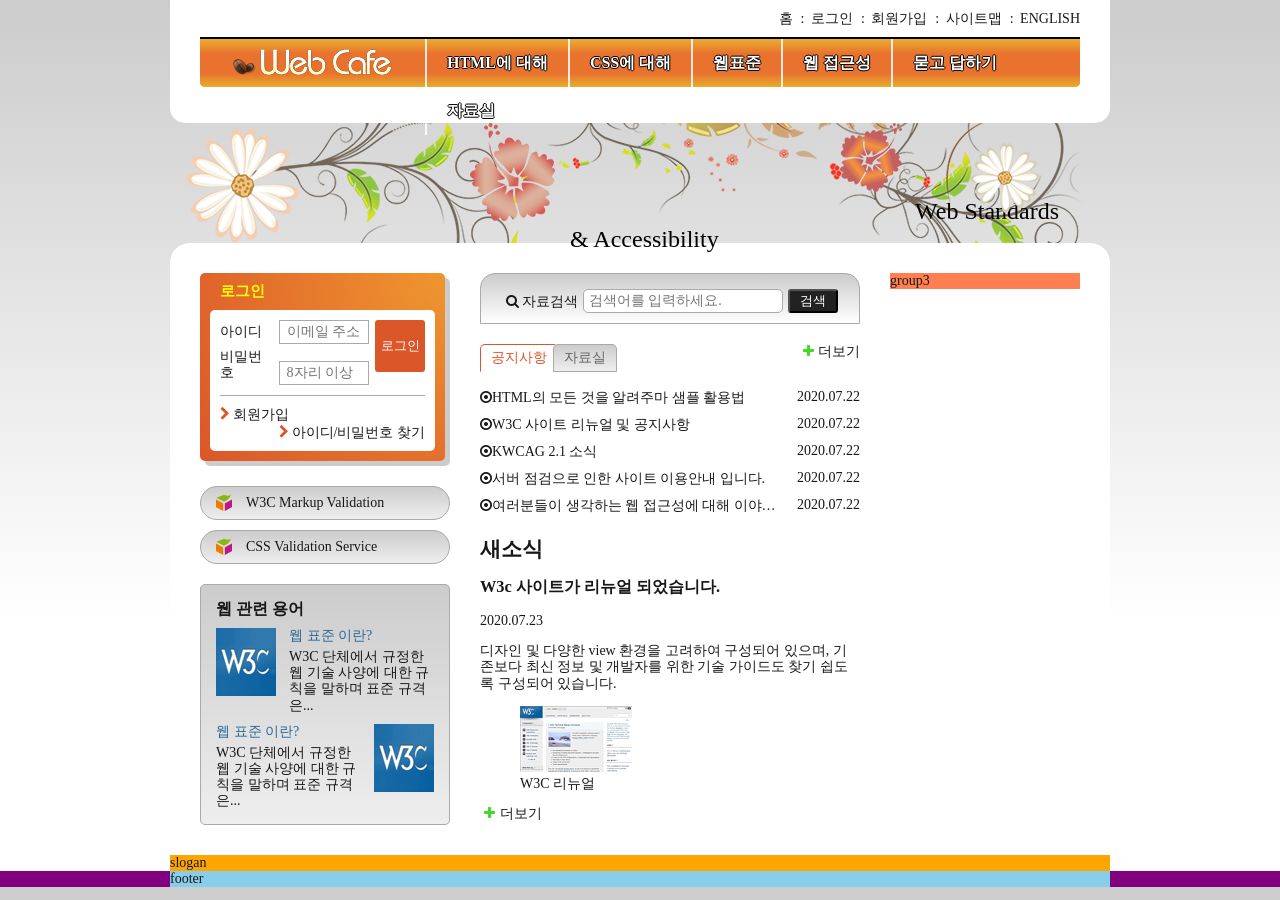
==== index.html @ bcebd98c "공지사항 및 자료실 영역 레이아웃 및 기능 구현" ====
<!DOCTYPE html>
<html lang="ko-KR">
<head>
  <meta charset="UTF-8" />
  <title>웹카페-고정형 레이아웃</title>
  <link rel="stylesheet" href="css/style.css" /> <!-- 공부: type="tet/css" 는 기본값이여서 생략 -->
  <script src="./js/jquery.min.js" defer></script>
  <script src="./js/manu-tab.js" defer></script>
</head>
<body>
  <div class="container">

    <header class="header">
      <h1 class="logo">
        <a href="#">
          <img src="./images/logo.png" alt="WebCafe" />
        </a>
      </h1>
      <ul class="member">
        <li>
          <a href="#">홈</a>
        </li>
        <li>
          <span aria-hidden="true">:</span>
          <a href="#">로그인</a>
        </li>
        <li>
          <span aria-hidden="true">:</span>
          <a href="#">회원가입</a>
        </li>
        <li>
          <span aria-hidden="true">:</span>
          <a href="#">사이트맵</a>
        </li>
        <li>
          <span aria-hidden="true">:</span>
          <a href="#">english</a>
        </li>
      </ul>
      <nav class="navigation">
        <h2 class="a11y-hidden">메인 메뉴</h2>
        <ul class="menu">
          <li class="menu-item">
            <button type="button" class="btn-menu">HTML에 대해</button>
            <ul class="sub-menu sub-menu1">
              <li><a href="#">HTML5 소개</a></li>
              <li><a href="#">레퍼런스 소개</a></li>
              <li><a href="#">활용예제</a></li>
            </ul>
          </li>
          <li class="menu-item">
            <button type="button" class="btn-menu">CSS에 대해</button>
            <ul class="sub-menu sub-menu2">
              <li><a href="#">CSS 소개</a></li>
              <li><a href="#">CSS2 vs CSS3</a></li>
              <li><a href="#">CSS 애니메이션</a></li>
              <li><a href="#">CSS Framwork</a></li>
            </ul>
          </li>   
          <li class="menu-item">
            <button type="button" class="btn-menu">웹표준</button>
            <ul class="sub-menu sub-menu3">
              <li><a href="#">웹표준이란?</a></li>
              <li><a href="#">W3C</a></li>
              <li><a href="#">HTML5의 현재와 미래</a></li>
            </ul>
          </li>    
          <li class="menu-item">
            <button type="button" class="btn-menu">웹 접근성</button>
            <ul class="sub-menu sub-menu4">
              <li><a href="#">웹 접근성의 개요</a></li>
              <li><a href="#">장애 환경의 이해</a></li>
              <li><a href="#">장치법</a></li>
              <li><a href="#">웹 접근성 품질마크</a></li>
            </ul>
          </li>
          <li class="menu-item">
            <button type="button" class="btn-menu">묻고 답하기</button>
            <ul class="sub-menu sub-menu5">
              <li><a href="#">묻고 답하기</a></li>
              <li><a href="#">FAQ</a></li>
              <li><a href="#">1대1 질문</a></li>
              <li><a href="#">웹표준</a></li>
              <li><a href="#">웹 접근성</a></li>
            </ul>
          </li>
          <li class="menu-item">
            <button type="button" class="btn-menu">자료실</button>
            <ul class="sub-menu sub-menu6">
              <li><a href="#">공개 자료실</a></li>
              <li><a href="#">이미지 자료실</a></li>
              <li><a href="#">웹표준 자료실</a></li>
              <li><a href="#">웹 접근성 자료실</a></li>
            </ul>
          </li>
        </ul>
      </nav>
    </header>

    <div class="visual">
      <div class="visual-text">
        Web Standards &amp; Accessibility
      </div>
    </div>

    <main class="main">

      <div class="group group1">

        <section class="login">
          <h2 class="login-heading">로그인</h2>
          <form action="https://formspree.io/mrgyonoz" class="login-form" method="POST">
            <fieldset>
              <legend>회원 로그인 폼</legend>
              <div class="user-email">
                <label for="userEmail">아이디</label>
                <input type="email" name="userEmail" id="userEmail" placeholder="이메일 주소" required />
              </div>
              <div class="user-pw">
                <label for="userPw">비밀번호</label>
                <input type="password" name="userPw" id="userPw" placeholder="8자리 이상" required />
              </div>
              <button class="btn-login" type="submit">로그인</button>
            </fieldset>
          </form>
          <ul class="member-only">
            <li><a href="#">회원가입</a></li>
            <li><a href="#">아이디/비밀번호 찾기</a></li>
          </ul>
        </section>

        <h2 class="a11y-hidden">유효성 검사 배너</h2>
        <ul class="validation-list">
          <li><a href="https://validator.w3.org/" target="_blank" title="마크업 유효성 검사 사이트로 이동(새창)">W3C Markup Validation</a></li>
          <li><a href="https://jigsaw.w3.org/css-validator/" target="_blank" title="CSS 유효성 검사 사이트로 이동(새창)">CSS Validation Service</a></li>
        </ul>

        <section class="term">
          <h2 class="term-heading">웹 관련 용어</h2>
          <dl class="term-list">
            <div class="odd">
              <dt class="term-list-subject">웹 표준 이란?</dt>
              <dd class="term-list-thumbnail">
                <img src="./images/web_standards.gif" alt="W3C" />
              </dd>
              <dd class="term-list-brief">W3C 단체에서 규정한 웹 기술 사양에 대한 규칙을 말하며 표준 규격은...</dd>
            </div>
            <div class="even">
              <dt class="term-list-subject">웹 표준 이란?</dt>
              <dd class="term-list-thumbnail">
                <img src="./images/web_standards.gif" alt="W3C" />
              </dd>
              <dd class="term-list-brief">W3C 단체에서 규정한 웹 기술 사양에 대한 규칙을 말하며 표준 규격은...</dd>
            </div>
          </dl>
        </section>
        
      </div>

      <div class="group group2">

        <h2 class="a11y-hidden">검색</h2>
        <form action="https://formspree.io/mrgyonoz" method="POST" class="search-form">
          <fieldset>
            <legend>검색 폼</legend>
            <div role="group">
              <label for="search">자료검색</label>
              <input type="search" id="search" name="search" placeholder="검색어를 입력하세요." required />
              <button class="btn-search" type="submit">검색</button>
            </div>
          </fieldset>
        </form>

        <div class="board">
          <section class="notice tab-act">
            <h2 class="notice-heading" id="noticeHeading">
              <a href="#" class="tab">공지사항</a>
            </h2>
            <ul class="notice-list">
              <li>
                <a href="#">HTML의 모든 것을 알려주마 샘플 활용법</a>
                <time datetime="2020-07-22T17:03:15">2020.07.22</time>
              </li>
              <li>
                <a href="#">W3C 사이트 리뉴얼 및 공지사항</a>
                <time datetime="2020-07-22T17:03:15">2020.07.22</time>
              </li>
              <li>
                <a href="#">KWCAG 2.1 소식</a>
                <time datetime="2020-07-22T17:03:15">2020.07.22</time>
              </li>
              <li>
                <a href="#">서버 점검으로 인한 사이트 이용안내 입니다.</a>
                <time datetime="2020-07-22T17:03:15">2020.07.22</time>
              </li>
              <li>
                <a href="#">여러분들이 생각하는 웹 접근성에 대해 이야기를 나누어 봅시다.</a>
                <time datetime="2020-07-22T17:03:15">2020.07.22</time>
              </li>
            </ul>
            <a href="#" class="notice-more icon-plus" aria-labelledby="noticeHeading">더보기</a>
          </section>
          <section class="pds">
            <h2 class="pds-heading" id="pdsHeading">
              <a href="#" class="tab">자료실</a>
            </h2>
            <ul class="pds-list">
              <li>
                <a href="#">디자인 사이트 링크 모음</a>
                <time datetime="2020-07-22T17:03:15">2020.07.22</time>
              </li>
              <li>
                <a href="#">웹 접근성 관련 자료 모음</a>
                <time datetime="2020-07-22T17:03:15">2020.07.22</time>
              </li>
              <li>
                <a href="#">예제 샘플 응용해보기</a>
                <time datetime="2020-07-22T17:03:15">2020.07.22</time>
              </li>
              <li>
                <a href="#">웹 접근성 향상을위한 국가 표준 기술 가이드라인</a>
                <time datetime="2020-07-22T17:03:15">2020.07.22</time>
              </li>
              <li>
                <a href="#">로얄티 프리 이미지 자료</a>
                <time datetime="2020-07-22T17:03:15">2020.07.22</time>
              </li>
            </ul>
            <a href="#" class="pds-more icon-plus" aria-labelledby="pdsHeading">더보기</a>
          </section>
        </div>

        <section class="news">
          <h2 class="news-heading" id="newsHeading">새소식</h2>
          <article class="news-item">
            <h3 class="news-item-subject">
              W3c 사이트가 리뉴얼 되었습니다.
            </h3>
            <time class="news-item-date" datetime="2020-07-23T16:21:10">2020.07.23</time>
            <p class="news-item-brief">
              디자인 및 다양한 view 환경을 고려하여 구성되어 있으며, 
              기존보다 최신 정보 및 개발자를 위한 기술 가이드도 
              찾기 쉽도록 구성되어 있습니다.  
            </p>
            <figure class="news-item-thumbnail">
              <img src="images/news.gif" alt="새로운 표준인 HTML5를 발표하면서 새롭게 리뉴얼 된 W3C 사이트" />
              <figcaption >W3C 리뉴얼</figcaption>
            </figure>
          </article>
          <a href="#" class="news-more icon-plus" aria-labelledby="newsHeading">더보기</a>
        </section>

      </div>
      <div class="group group3">group3</div>
    </main>
    <article class="slogan">slogan</article>
    <div class="footer-bg">
      <footer class="footer">footer</footer>
    </div>
  </div>
</body>
</html>
---- css/style.css ----
@charset "utf-8";
@import url(./normalize.css);
@import url(//spoqa.github.io/spoqa-han-sans/css/SpoqaHanSans-kr.css);
/* @import url(https://cdnjs.cloudflare.com/ajax/libs/font-awesome/4.7.0/css/font-awesome.min.css); */
@import url(./fontello.css);

*, *::before, *::after {
  box-sizing: border-box;
}
html {
  font-size: 10px;
}
body {
  font-size: 1.4rem;
  color: #181818;
  background: url(./images/bg_flower.png) no-repeat 50% 0 scroll, #fff linear-gradient(to bottom, #ccc 0%, #fff 70%, #fff 100%);
  font-family: 'Spoqa Han Sans';
  font-weight: 400;
}
/* 숨긴 콘텐츠 */
.a11y-hidden, legend {
  position: absolute;
  width: 1px;
  height: 1px;
  overflow: hidden;
  margin: -1px;
  clip-path: polygon(0 0, 0 0, 0 0);
}
/* 링크 스타일 */
a {
  text-decoration: none;
  color: inherit;
}
/* 레이아웃 */
.container {
  /* display: flex;
  flex-flow: column nowrap;
  align-items: center; */
}
.header, .visual, .main, .slogan, .footer {
  width: 940px;
  margin-left: auto;
  margin-right: auto;
}
/* 헤더 */
.header {
  background-color: #fff;
  border-radius: 0 0 15px 15px;
  padding: 1px 30px;
  position: relative;
}
/* 로고 */
.logo {
  position: absolute;
  top: 27px;
  left: 60px;
}
/* 멤버링크 */
.member {
  list-style: none;
  padding-left: 0;
  margin-top: 8px;
  margin-bottom: 8px;
  margin-right: -8px;
  font-size: 0;
  text-align: right;
}
.member li, .member a {
  display: inline-block;
}
.member li {
  font-size: 1.4rem;
}
.member [aria-hidden] {
  /* margin: 0 5px; */
}
.member a {
  padding: 2px 8px 2px 3px;
  text-transform: uppercase;
}
/* 메인 메뉴 */
.menu {
  background: #e8722e linear-gradient(to bottom, #eaac2e 0%,#e8722e 31%,#e8722e 71%,#eaac2e 100%);
  padding-left: 0;
  list-style: none;
  margin: 0 0 35px;
  padding-left: 225px;
  border-top: 2px solid #000;
  border-radius: 0 0 5px 5px;
  height: 50px;
}
.menu::after {
  content: "";
  display: block;
  clear: both;
}
.menu-item {
  float: left;
  position: relative;
}
.btn-menu {
  background-color: transparent;
  color: #fff;
  font-size: 1.6rem;
  font-weight: 700;
  border: 0;
  line-height: 48px;
  border-left: 2px solid rgba(255, 255, 255, .85);
  padding: 0 20px;
  cursor: pointer;
  text-shadow: 1px 0 0 #000,
              0 1px 0 #000,
              -1px 0 0 #000,
              0 -1px 0 #000;
}
.menu-act .btn-menu {
  color: #ff0;
}
.menu-act .btn-menu::after {
  content: "";
  display: block;
  height: 2px;
  background-color: #000;
}
.sub-menu {
  position: absolute;
  margin: 0;
  padding-left: 0;
  list-style: none;
  white-space: nowrap;
}
.sub-menu li, .sub-menu a {
  display: inline-block;
}
.sub-menu a {
  padding: 8px 0;
  margin-right: 10px;
}
.menu-act .sub-menu {
  display: block;
}
.sub-menu a::before {
  content: '\f192';
  font-family: 'fontello';
  display: inline-block;
  width: 1em;
  margin-right: .2em;
  margin-left: .2em;
}
.sub-menu a:hover::before, .sub-menu a:focus::before {
  content: '\e800';
}
.sub-menu1, .sub-menu2, .sub-menu3 {
  left: 0;
}
.sub-menu4, .sub-menu5, .sub-menu6 {
  right: 0;
}
.sub-menu1 {
  display: none;
}
.sub-menu2 {
  display: none;
}
.sub-menu3 {
  display: none;
}
.sub-menu4 {
  display: none;
}
.sub-menu5 {
  display: none;
}
.sub-menu6 {
  display: none;
}
/* 비주얼 */
@keyframes textAni {
  0% {
    font-size: 12px;
    color: rgba(0, 0, 0, 0);
    transform: translate(0, 0);
  }
  100% {
    font-size: 24px;
    color: rgba(0, 0, 0, 1);
    transform: translate(400px, 75px);
  }
}
@keyframes bgAni {
  0% {
    opacity: 1;
  }
  100% {
    opacity: 0;
  }
}
.visual {
  height: 120px;
  position: relative;
}
.visual::before, .visual::after {
  content: "";
  position: absolute;
  top: 0;
  left: 0;
  width: 100%;
  height: 100%;
  background-repeat: no-repeat;
  animation: bgAni 2s ease-in-out infinite alternate;
}
.visual::before {
  background-image: url(./images/ani_flower_01.png), url(./images/ani_flower_02.png);
  background-position: 0 -10px, 670px 0;
}
.visual::after {
  background-image: url(./images/ani_flower_03.png), url(./images/ani_flower_04.png);
  background-position: 300px 0px, 800px 20px;
  animation-delay: 1s;
}
.visual-text {
  font-family: Georgia, 'Times New Roman', Times, serif;
  font-size: 2.4rem;
  animation: textAni 500ms ease-in-out forwards;
  width: 500px;
}
/* 메인 콘텐츠 */
.main {
  background-color: blue;
  min-height: 450px;
  padding: 30px;
  display: flex;
  flex-flow: row nowrap;
  justify-content: space-between;
  align-items: flex-start;
  background-color: #fff;
  border-radius: 20px;

}
.group1 {
  width: 250px;
}
.group2 {
  width: 380px;
}
.group3 {
  background-color: coral;
  width: 190px;
}
/* 로그인 */
.login {
  background-color: #db5629;
  background-image: radial-gradient(circle at right top, #ef962f, #db5629);
  border-radius: 5px;
  box-shadow: 5px 5px 0 0 #ccc;
  padding: 10px;
  width: calc(100% - 5px);
}
.login-heading {
  margin-top: 0;
  margin-bottom: 10px;
  color: #ff0;
  font-size: 1.5rem;
  font-weight: 700;
  padding-left: 10px;
}
.login-form {
  background-color: #fff;
  border-top-left-radius: 5px;
  border-top-right-radius: 5px;
  padding: 10px 10px 0 10px;
}
.login-form fieldset {
  margin: 0;
  padding: 0;
  border: 0;
  position: relative;
  padding-bottom: 5px;
  border-bottom: 1px solid #aaa;
}
.login-form div {
  width: 150px;
  margin-bottom: 5px;
}
.login-form label {
  display: inline-block;
  width: 55px;
}
.login-form input {
  width: 90px;
  height: 24px;
  border: 1px solid #aaa;
  padding: 1px 1px 1px 0.5em;
}
.btn-login {
  width: 50px;
  height: 52px;
  border-radius: 3px;
  border: 0;
  padding: 5px;
  color: #fff;
  cursor: pointer;
  background-color: #db5629;
  font-size: 1.3rem;
  position: absolute;
  top: 0;
  right: 0;
}
.member-only {
  background-color: #fff;
  margin: 0;
  padding: 10px;
  list-style: none;
  border-bottom-left-radius: 5px;
  border-bottom-right-radius: 5px;
}
.member-only::after {
  content: "";
  display: block;
  clear: both;
}
.member-only li:first-child {
  float: left;
}
.member-only li:last-child {
  float: right;
}
.member-only a {
  padding-top: 5px;
  padding-bottom: 5px;
}
.member-only a::before {
  content: "\e803";
  font-family: 'fontello';
  display: inline-block;
  margin-right: 0.2em;
  color: #db5629;
}
/* 유효성 검사 배너 링크 */
.validation-list {
  margin: 25px 0 0 0;
  padding-left: 0;
  list-style: none;
}
.validation-list li a {
  display: block;
  padding: 8px 10px 8px 45px;
  margin-top: 10px;
  border: 1px solid #aaa;
  border-radius: 20px;
  background-color: #ccc;
  background-image: url(./images/validation_icon.png), linear-gradient(180deg, #ccc, #eee);
  background-repeat: no-repeat, repeat;
  background-position: 15px 50%, 0 0;
}
.validation-list li a:hover {
  color: #f00;
}
/* 웹 관련 용어 */
.term {
  background: #ccc linear-gradient(180deg, #ccc, #eee);
  border: 1px solid #aaa;
  border-radius: 5px;
  padding: 15px;
  margin-top: 20px;
}
.term-heading {
  margin: 0;
  font-size: 1.6rem;
  /* font-weight: 700; */
}
.term-list {
  margin-top: 10px;
  margin-bottom: 0;
}
.term-list > div {
  margin-top: 10px;
}
.odd::after {
  content: "";
  display: block;
  clear: both;
}
.term-list-subject {
  color: #296897;
}
.term-list-subject, .term-list-brief {
  width: 145px;
  float: right;
}
.term-list-thumbnail {
  margin-left: 0;
  float: left;
}
.term-list-brief {
  margin-left: 0;
  margin-top: 5px;
}

/* --------------------------------- */

.even::after {
  content: "";
  display: block;
  clear: both;
}
.even .term-list-subject {
  float: left;
}
.even .term-list-thumbnail {
  float: right;
}
.even .term-list-brief {
  float: left;
}

/* --------------------------------- */

/* 검색폼 */
.search-form {
  border: 1px solid #aaa;
  border-radius: 15px 15px 0 0;
  padding: 15px 25px 10px;
  background: #ccc linear-gradient(180deg, #ccc, #fff);
}
.search-form fieldset {
  border: 0;
  margin: 0;
  padding: 0;
}
.search-form div[role="group"] {
  display: flex;
  flex-flow: row nowrap;
  align-items: center;
}
.search-form label, .btn-search {
  white-space: nowrap;
}
.search-form label::before {
  content: "\e802";
  font-family: 'fontello';
  display: inline-block;
  margin-right: 0.2em;
}
.search-form input[type="search"] {
  border: 1px solid #aaa;
  border-radius: 5px;
  padding: 1px 1px 1px 5px;
  height: 24px;
  width: 200px;
  flex-grow: 1;
  margin-left: 5px;
  margin-right: 5px;
}
.btn-search {
  border: 1px soild #aaa;
  border-radius: 3px;
  color: #fff;
  background-color: #222;
  font-size: 1.3rem;
  height: 24px;
  padding: 0 10px;
}
/* 공지사항 및 자료실 */
.board {
  margin-top: 20px;
  position: relative;
  padding-top: 45px;
}
.notice-heading,
.pds-heading {
  margin: 0;
  font-size: 1.4rem;
  font-weight: 400;
  position: absolute;
  top: 0;
}
.notice-heading {
  left: 0;
}
.pds-heading {
  left: 73px;
}
.tab {
  color: #666;
  border: 1px solid #aaa;
  border-radius: 5px 5px 0 0;
  padding: 5px 10px;
  display: block;
  background: #ccc linear-gradient(180deg, #ccc, #eee);
}
.tab-act .tab {
  color: #db5629;
  border-color: #db5629 #db5629 #fff #db5629;
  background: #fff;
}
.notice-list,
.pds-list,
.notice-more,
.pds-more {
  display: none;
}
.tab-act .notice-list,
.tab-act .pds-list,
.tab-act .notice-more,
.tab-act .pds-more {
  display: block;
}
.notice-list,
.pds-list {
  list-style: none;
  margin: 0;
  padding-left: 0;
  min-height: 130px;
}
.notice-list li,
.pds-list li {
  margin-bottom: 10px;
}
.notice-list li::after,
.pds-list li::after {
  content: "";
  display: block;
  clear: both;
}
.notice-list a,
.pds-list a {
  float: left;
  width: 300px;
  text-overflow: ellipsis;
  overflow: hidden;
  white-space: nowrap;
}
.notice-list a::before,
.pds-list a::before {
  content: "\f192";
  font-family: "fontello";
  display: inline-block;
}
.notice-list time,
.pds-list time {
  float: right;
}
.notice-more,
.pds-more {
  position: absolute;
  top: -8px;
  right: -8px;
  padding: 8px;
}
.icon-plus::before {
  color: hsla(110, 70%, 50%, 1);
}






/* 슬로건 */
.slogan {
  background-color: orange;
}
.footer-bg {
  background-color: purple;
  width: 100%;
  display: flex;
  flex-flow: column nowrap;
  align-items: center;
}
.footer {
  background-color: skyblue;
}
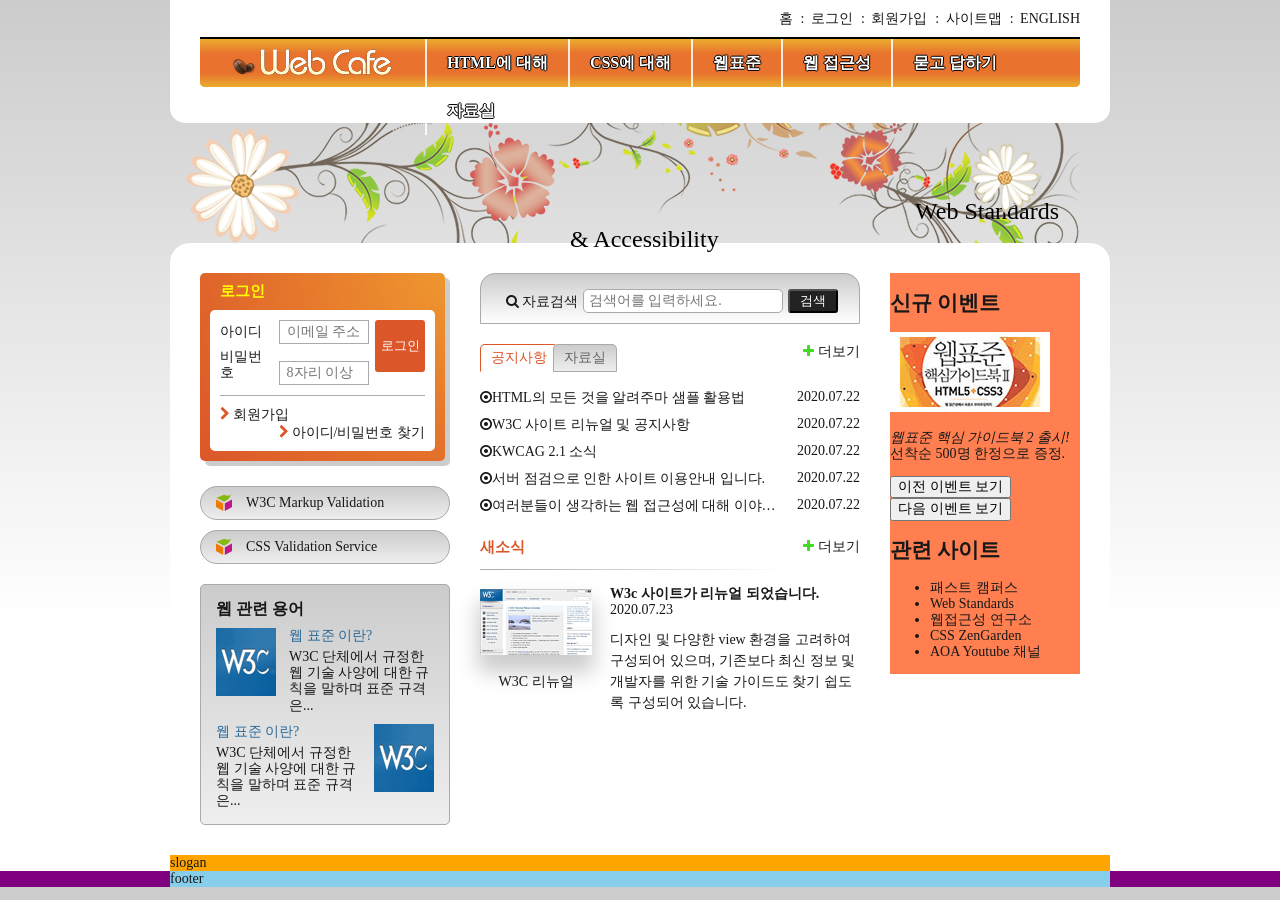
==== commit 5d327c10: "신규 이벤트 및 관련 사이트 마크업" ====
--- a/index.html
+++ b/index.html
@@ -251,12 +251,49 @@
         </section>
 
       </div>
-      <div class="group group3">group3</div>
+
+      <div class="group group3">
+        <div class="gradient-box">
+          <section class="event">
+            <h2 class="event-heading">
+              신규 <span>이벤트</span>
+            </h2>
+            <div id="eventDeltail">
+              <p class="event-thumbnail">
+                <img src="./images/free_gift.gif" alt="이벤트 경품 - 웹표준 핵심가이드 북 2 도서 증정" />
+              </p>
+              <p class="event-brief">
+                <em>웹표준 핵심 가이드북 2 출시!</em> 선착순 500명 한정으로 증정.
+              </p>
+            </div>
+            <div class="btn-wrap">
+              <button type="button" class="btn-prev">이전 이벤트 보기</button>
+              <button type="button" class="btn-next">다음 이벤트 보기</button>
+            </div>
+          </section>
+          <section class="related">
+            <h2 class="related-heading">
+              관련 <span>사이트</span>
+            </h2>
+            <ul class="related-list">
+              <li><a href="#" target="_blank">패스트 캠퍼스</a></li>
+              <li><a href="#" target="_blank">Web Standards</a></li>
+              <li><a href="#" target="_blank">웹접근성 연구소</a></li>
+              <li><a href="#" target="_blank">CSS ZenGarden</a></li>
+              <li><a href="#" target="_blank">AOA Youtube 채널</a></li>
+            </ul>
+          </section>
+        </div>
+      </div>
+
     </main>
+
     <article class="slogan">slogan</article>
+
     <div class="footer-bg">
       <footer class="footer">footer</footer>
     </div>
+
   </div>
 </body>
 </html>
--- a/css/style.css
+++ b/css/style.css
@@ -551,6 +551,56 @@
 .icon-plus::before {
   color: hsla(110, 70%, 50%, 1);
 }
+/* 새소식 */
+.news {
+  margin-top: 20px;
+  position: relative;
+}
+.news::before {
+  content: "";
+  position: absolute;
+  top: 30px;
+  left: 0;
+  width: 80%;
+  height: 1px;
+  background: #aaa linear-gradient(90deg, #aaa, #fff);
+}
+.news-heading {
+  margin: 0;
+  font-size: 1.5rem;
+  font-weight: 700;
+  color: #db5629;
+}
+.news-item {
+  margin-top: 30px;
+  padding-left: 130px;
+  position: relative;
+}
+.news-item-subject {
+  margin: 0;
+  font-size: 1.4rem;
+}
+.news-item-brief {
+  margin: 10px 0;
+  line-height: 1.5;
+}
+.news-item-thumbnail {
+  margin: 0;
+  position: absolute;
+  top: 3px;
+  left: 0;
+  text-align: center;
+}
+.news-item-thumbnail img {
+  margin-bottom: 15px;
+  box-shadow: 0 15px 20px 2px #ccc;
+}
+.news-more {
+  position: absolute;
+  padding: 8px;
+  top: -8px;
+  right: -8px;
+}
 
 
 
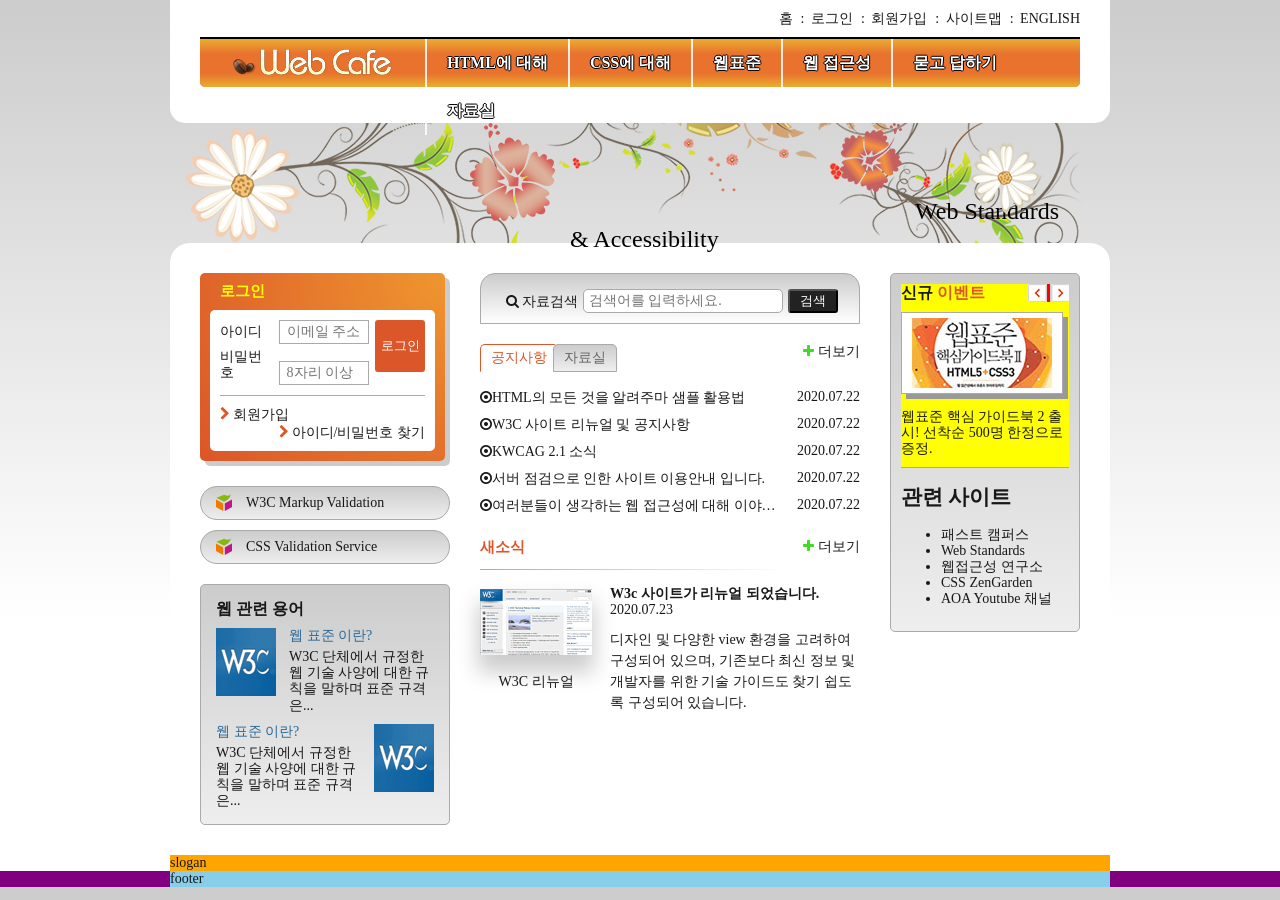
==== commit 4ebd0676: "신규 이벤트 레이아웃 및 디자인 구현" ====
--- a/index.html
+++ b/index.html
@@ -267,8 +267,8 @@
               </p>
             </div>
             <div class="btn-wrap">
-              <button type="button" class="btn-prev">이전 이벤트 보기</button>
-              <button type="button" class="btn-next">다음 이벤트 보기</button>
+              <button type="button" class="btn-prev" aria-label="이전 이벤트 보기"></button>
+              <button type="button" class="btn-next" aria-label="다음 이벤트 보기"></button>
             </div>
           </section>
           <section class="related">
--- a/css/style.css
+++ b/css/style.css
@@ -25,6 +25,7 @@
   overflow: hidden;
   margin: -1px;
   clip-path: polygon(0 0, 0 0, 0 0);
+  clip: rect(0 0 0 0);
 }
 /* 링크 스타일 */
 a {
@@ -244,7 +245,6 @@
   width: 380px;
 }
 .group3 {
-  background-color: coral;
   width: 190px;
 }
 /* 로그인 */
@@ -601,6 +601,62 @@
   top: -8px;
   right: -8px;
 }
+/* 신규 이벤트 관련 사이트 */
+.gradient-box {
+  border: 1px solid #aaa;
+  border-radius: 5px;
+  padding: 10px;
+  background: #ccc linear-gradient(180deg, #ccc, #eee);
+}
+/* 신규 이벤트 */
+.event {
+  background-color: yellow;
+  border-bottom: 1px solid #aaa;
+  position: relative;
+}
+.event-heading {
+  font-size: 1.6rem;
+  margin: 0;
+}
+.event-heading span {
+  color: #db5629;
+}
+.event-thumbnail, .event-brief {
+  margin: 10px 0;
+}
+.event-thumbnail img {
+  border: 1px solid #aaa;
+  box-shadow: 5px 5px 0 0 #999;
+}
+.event-brief em {
+  font-style: normal;
+}
+.btn-wrap {
+  background-color: red;
+  position: absolute;
+  top: 0;
+  right: 0;
+}
+.btn-wrap button {
+  background: #ccc url(./images/back_forward.png) no-repeat;
+  width: 19px;
+  height: 18px;
+  border: 0;
+  padding: 0;
+  cursor: pointer;
+  vertical-align: bottom;
+}
+.btn-wrap .btn-next {
+  background-position: -35px 0;
+}
+/* 관련 사이트 */
+
+
+
+
+
+
+
 
 
 
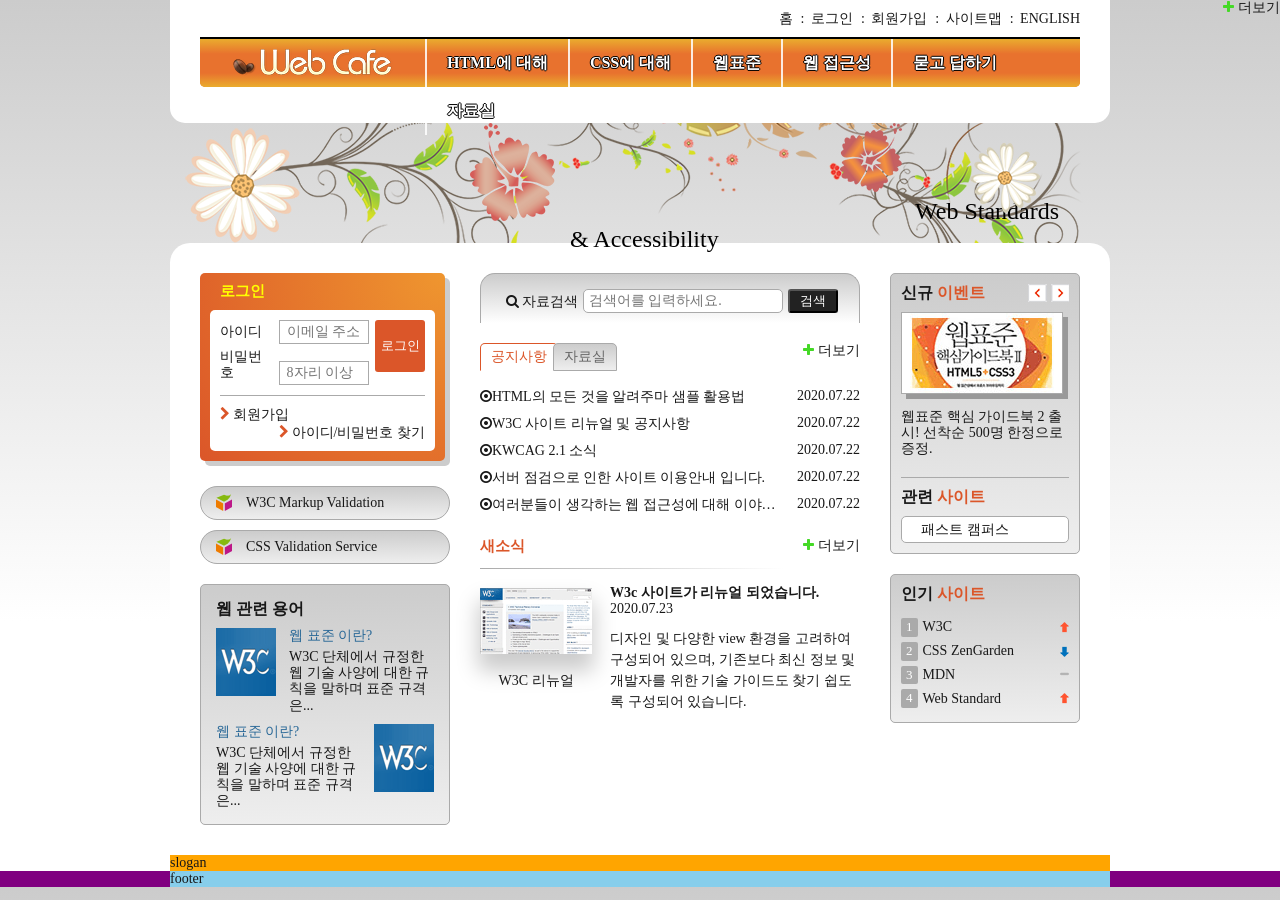
==== commit f8e3c5a1: "인기 사이트 마크업 및 레이아웃 구현" ====
--- a/index.html
+++ b/index.html
@@ -253,6 +253,7 @@
       </div>
 
       <div class="group group3">
+
         <div class="gradient-box">
           <section class="event">
             <h2 class="event-heading">
@@ -284,6 +285,32 @@
             </ul>
           </section>
         </div>
+
+        <div class="gradient-box">
+          <section class="favorite">
+            <h2 class="favorite-heading" id="favoriteHeading">인기 <span>사이트</span></h2>
+            <ol class="favorite-list">
+              <li class="no1">
+                <a href="#">W3C</a>
+                <em class="up">상승</em>
+              </li>
+              <li class="no2">
+                <a href="#">CSS ZenGarden</a>
+                <em class="down">하락</em>
+              </li>
+              <li class="no3">
+                <a href="#">MDN</a>
+                <em class="stop">멈춤</em>
+              </li>
+              <li class="no4">
+                <a href="#">Web Standard</a>
+                <em class="up">상승</em>
+              </li>
+            </ol>
+            <a href="#" class="favorite-more icon-plus" aria-labelledby="favoriteHeading">더보기</a>
+          </section>
+        </div>
+
       </div>
 
     </main>
--- a/css/style.css
+++ b/css/style.css
@@ -26,6 +26,7 @@
   margin: -1px;
   clip-path: polygon(0 0, 0 0, 0 0);
   clip: rect(0 0 0 0);
+  clip: rect(0, 0, 0, 0);
 }
 /* 링크 스타일 */
 a {
@@ -419,6 +420,7 @@
 /* 검색폼 */
 .search-form {
   border: 1px solid #aaa;
+  border-bottom: 0;
   border-radius: 15px 15px 0 0;
   padding: 15px 25px 10px;
   background: #ccc linear-gradient(180deg, #ccc, #fff);
@@ -601,7 +603,7 @@
   top: -8px;
   right: -8px;
 }
-/* 신규 이벤트 관련 사이트 */
+/* 신규 이벤트 관련 사이트, 인기 사이트 */
 .gradient-box {
   border: 1px solid #aaa;
   border-radius: 5px;
@@ -610,15 +612,14 @@
 }
 /* 신규 이벤트 */
 .event {
-  background-color: yellow;
   border-bottom: 1px solid #aaa;
   position: relative;
 }
-.event-heading {
+.event-heading, .related-heading, .favorite-heading {
   font-size: 1.6rem;
   margin: 0;
 }
-.event-heading span {
+.event-heading span, .related-heading span, .favorite-heading span {
   color: #db5629;
 }
 .event-thumbnail, .event-brief {
@@ -628,11 +629,13 @@
   border: 1px solid #aaa;
   box-shadow: 5px 5px 0 0 #999;
 }
+.event-brief {
+  padding-bottom: 10px;
+}
 .event-brief em {
   font-style: normal;
 }
 .btn-wrap {
-  background-color: red;
   position: absolute;
   top: 0;
   right: 0;
@@ -650,9 +653,89 @@
   background-position: -35px 0;
 }
 /* 관련 사이트 */
-
-
-
+.related {
+  margin-top: 10px;
+}
+.related-list {
+  background-color: #fff;
+  list-style: none;
+  margin: 10px 0 0 0;
+  padding-left: 0;
+  height: 27px;
+  overflow: hidden;
+  border: 1px solid #aaa;
+  border-radius: 5px;
+  transition: all 200ms;  
+}
+.related-list:hover {
+  height: 147px;
+  padding: 10px 0;
+}
+.related-list li {
+  padding: 2px 5px;
+}
+.related-list a {
+  display: block;
+  line-height: 21px;
+  text-indent: 1em;
+}
+/* 인기 사이트 */
+.group3 .gradient-box:nth-child(2) {
+  margin-top: 20px;
+  padding-bottom: 0;
+}
+.favorite-list {
+  margin-top: 10px 0 0 0;
+  padding-left: 0;
+  list-style: none;
+}
+/* .favorite-list li {
+  counter-increment: number;
+  margin-top: 5px;
+  background-color: violet;
+  position: relative;
+} */
+.favorite-list li {
+  counter-increment: number;
+  display: flex;
+  flex-flow: row nowrap;
+  align-items: center;
+  margin-top: 5px;
+}
+.favorite-list li::before {
+  content: counter(number);
+  display: inline-block;
+  padding: 2px 5px;
+  color: #fff;
+  background-color: #aaa;
+  border-radius: 2px;
+  margin-right: 5px;
+  font-size: 1.3rem;
+}
+.favorite-list a {
+  flex-grow: 1;
+}
+.up, .down, .stop {
+  background-image: url(./images/rank.png);
+  background-repeat: no-repeat;
+  font-style: normal;
+  width: 9px;
+  height: 11px;
+  padding-top: 11px;
+  overflow: hidden;
+}
+.stop {
+  background-position: 0 50%;
+}
+.down {
+  background-position: 0 100%;
+}
+.favorite-more {
+  position: absolute;
+  padding: 8px;
+  top: -8px;
+  right: -8px;
+}
 
 
 
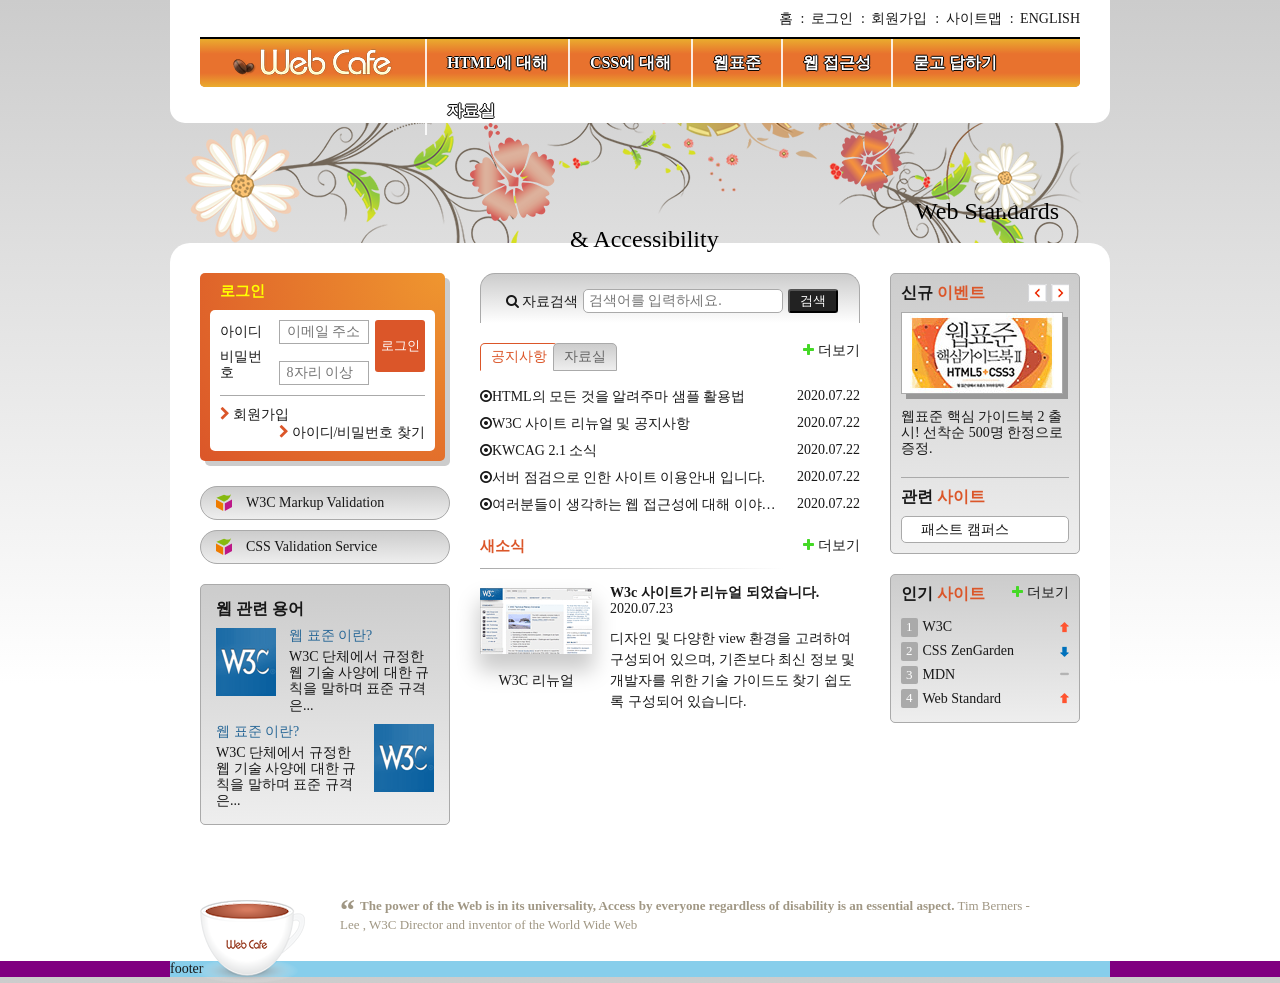
==== commit a87e655a: "슬로건 마크업 및 레이아웃 구현" ====
--- a/index.html
+++ b/index.html
@@ -315,7 +315,13 @@
 
     </main>
 
-    <article class="slogan">slogan</article>
+    <article class="slogan">
+      <h2 class="slogan-heading" title="웹카페에서 웹표준을">슬로건</h2>
+      <p class="slogan-brief">
+        <q cite="https://www.w3.org/WAI/">The power of the Web is in its universality, Access by everyone regardless of disability is an essential aspect.</q>
+        <span>Tim Berners - Lee , W3C Director and inventor of the World Wide Web</span>
+      </p>
+    </article>
 
     <div class="footer-bg">
       <footer class="footer">footer</footer>
--- a/css/style.css
+++ b/css/style.css
@@ -684,6 +684,9 @@
   margin-top: 20px;
   padding-bottom: 0;
 }
+.favorite {
+  position: relative;
+}
 .favorite-list {
   margin-top: 10px 0 0 0;
   padding-left: 0;
@@ -736,20 +739,61 @@
   top: -8px;
   right: -8px;
 }
-
-
-
-
-
-
-
-
-
-
 /* 슬로건 */
 .slogan {
-  background-color: orange;
-}
+  position: relative;
+  padding: 15px 80px 15px 170px;
+}
+.slogan-heading {
+  margin: 0;
+  width: 110px;
+  height: 83px;
+  position: absolute;
+  top: 35px;
+  left: 25px;
+  display: flex;
+  justify-content: center;
+  align-items: center;
+  font-size: 1.4rem;
+  font-weight: 400;
+}
+.slogan-heading::after {
+  content: "";
+  width: 100%;
+  height: 100%;
+  background-image: url(./images/coffee.png);
+  background-repeat: no-repeat;
+  background-position: 0 0;
+  background-attachment: scroll;
+  position: absolute;
+  top: 10px;
+  left: 0;
+}
+.slogan-brief {
+  color: #a09784;
+  font-size: 1.3rem;
+}
+.slogan-brief q {
+  font-weight: 700;
+}
+.slogan-brief q::before {
+  font-size: 3rem;
+  position: relative;
+  top: 10px;
+  margin-right: 5px;
+}
+.slogan-brief q::after {
+  content: "";
+}
+
+
+
+
+
+
+
+
+
 .footer-bg {
   background-color: purple;
   width: 100%;
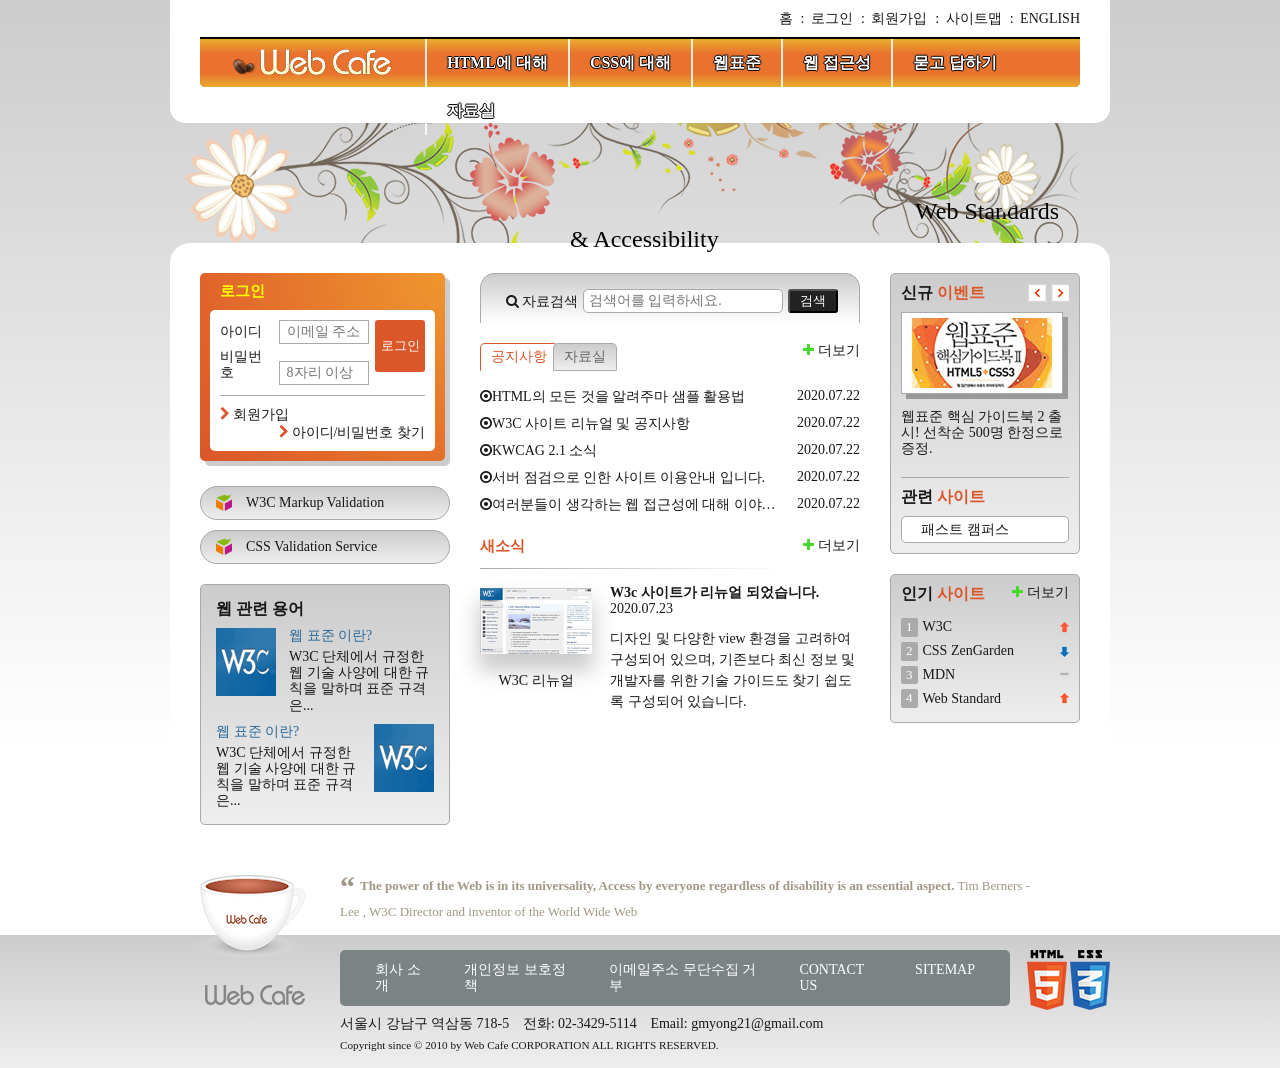
==== commit 310837db: "푸터 마크업 및 레이아웃 구현, 파비콘 구현" ====
--- a/index.html
+++ b/index.html
@@ -3,7 +3,8 @@
 <head>
   <meta charset="UTF-8" />
   <title>웹카페-고정형 레이아웃</title>
-  <link rel="stylesheet" href="css/style.css" /> <!-- 공부: type="tet/css" 는 기본값이여서 생략 -->
+  <link rel="shortcut icon" href="images/common/webcafe.ico" type="image/x-icon">
+  <link rel="stylesheet" href="css/style.css" />
   <script src="./js/jquery.min.js" defer></script>
   <script src="./js/manu-tab.js" defer></script>
 </head>
@@ -324,7 +325,30 @@
     </article>
 
     <div class="footer-bg">
-      <footer class="footer">footer</footer>
+      <footer class="footer">
+        <a href="#" class="footer-logo">
+          <img src="./images/footer_logo.png" alt="Web Cafe" />
+        </a>
+        <ul class="guide-list">
+          <li><a href="" herf="#">회사 소개</a></li>
+          <li><a href="" herf="#">개인정보 보호정책</a></li>
+          <li><a href="" herf="#">이메일주소 무단수집 거부</a></li>
+          <li><a href="" herf="#">contact us</a></li>
+          <li><a href="" herf="#">sitemap</a></li>
+        </ul>
+        <address class="address">
+          <span>서울시 강남구 역삼동 718-5</span>
+          <span>전화: 02-3429-5114</span>
+          <span>Email: gmyong21@gmail.com</span>
+        </address>
+        <small class="coptright">
+          Copyright since &copy; 2010 by Web Cafe CORPORATION ALL RIGHTS RESERVED.
+        </small>
+        <div class="badge">
+          <img src="./images/html5_logo.png" alt="최신 표준 기술인 HTML5를 적용했습니다." />
+          <img src="./images/css3_logo.png" alt="최신 표준 기술인 CSS3를 적용했습니다." />
+        </div>
+      </footer>
     </div>
 
   </div>
--- a/css/style.css
+++ b/css/style.css
@@ -749,7 +749,7 @@
   width: 110px;
   height: 83px;
   position: absolute;
-  top: 35px;
+  top: 20px;
   left: 25px;
   display: flex;
   justify-content: center;
@@ -766,11 +766,12 @@
   background-position: 0 0;
   background-attachment: scroll;
   position: absolute;
-  top: 10px;
+  top: 0;
   left: 0;
 }
 .slogan-brief {
   color: #a09784;
+  margin: 0;
   font-size: 1.3rem;
 }
 .slogan-brief q {
@@ -778,29 +779,64 @@
 }
 .slogan-brief q::before {
   font-size: 3rem;
-  position: relative;
-  top: 10px;
+  vertical-align: middle;
   margin-right: 5px;
 }
 .slogan-brief q::after {
   content: "";
 }
-
-
-
-
-
-
-
-
-
+/* 푸터 */
 .footer-bg {
-  background-color: purple;
+  background: #ccc linear-gradient(180deg, #ccc, #eee);
   width: 100%;
   display: flex;
   flex-flow: column nowrap;
   align-items: center;
+  padding: 15px 0;
 }
 .footer {
-  background-color: skyblue;
+  padding: 0 100px 0 170px;
+  position: relative;
+}
+/* 푸터 로고 */
+.footer-logo {
+  position: absolute;
+  top: 35px;
+  left: 35px;
+}
+/* 가이드 링크 */
+.guide-list {
+  margin: 0;
+  padding: 4px 20px;
+  list-style: none;
+  background-color: #7b8385;
+  color: #fff;
+  display: flex;
+  flex-flow: row nowrap;
+  border-radius: 5px;
+  justify-content: space-between;
+}
+.guide-list a {
+  display: block;
+  padding: 8px 15px;
+  text-transform: uppercase;
+}
+/* 주소 및 연락처 */
+.address {
+  font-style: normal;
+  margin: 10px 0 5px 0;
+}
+.address span {
+  margin-right: 10px;
+}
+/* 저작권 */
+.copyright {
+  font-size: 1.4rem;
+  display: block;
+}
+/* 적용 기술 배치 */
+.badge {
+  position: absolute;
+  top: 0;
+  right: 0;
 }
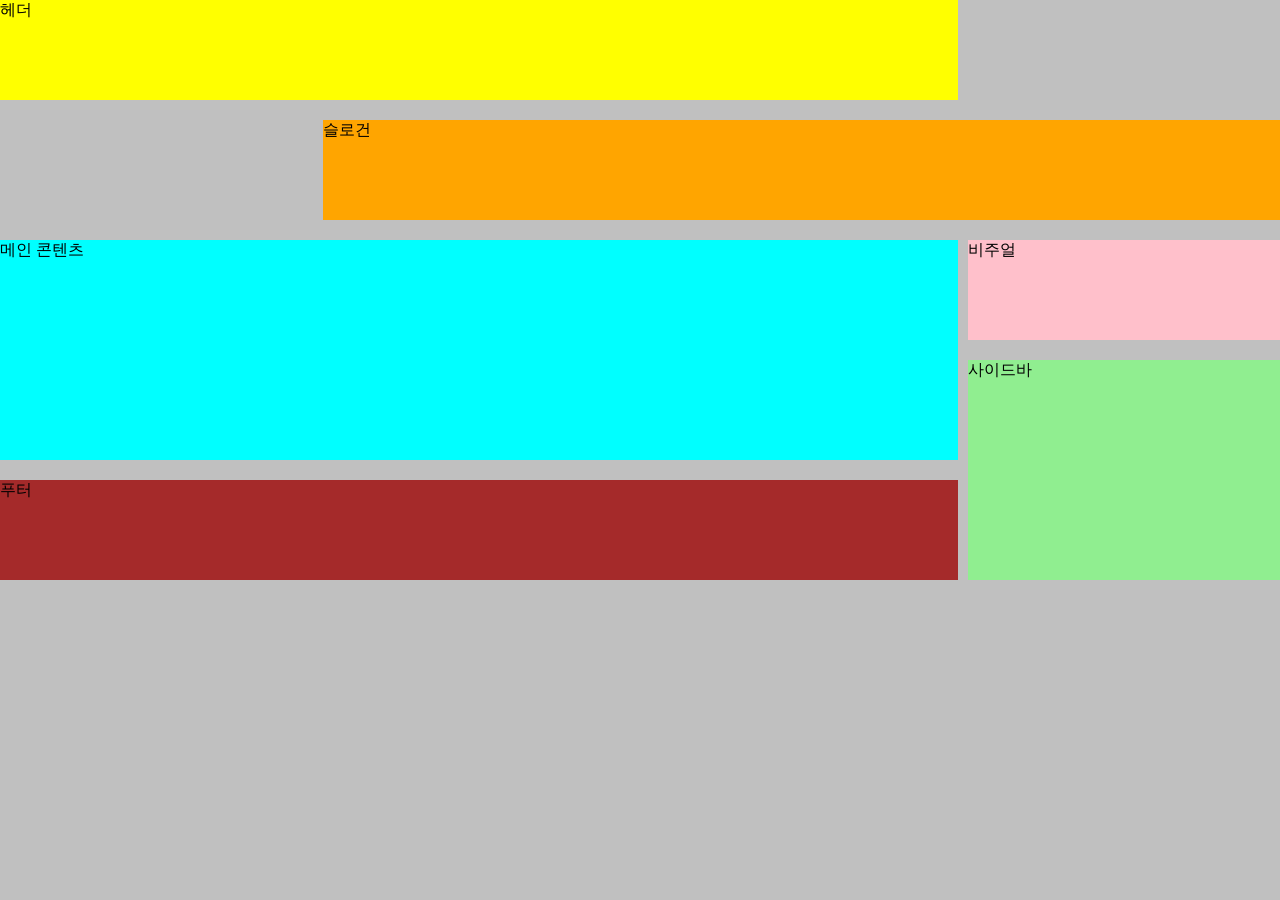
==== commit b562e19e: "그리드 레이아웃 예제" ====
--- a/index.html
+++ b/index.html
@@ -2,355 +2,18 @@
 <html lang="ko-KR">
 <head>
   <meta charset="UTF-8" />
-  <title>웹카페-고정형 레이아웃</title>
-  <link rel="shortcut icon" href="images/common/webcafe.ico" type="image/x-icon">
-  <link rel="stylesheet" href="css/style.css" />
-  <script src="./js/jquery.min.js" defer></script>
-  <script src="./js/manu-tab.js" defer></script>
+  <meta name="viewport" content="width=device-width, initial-scale=1.0" />
+  <title>그리드 레이아웃</title>
+  <link rel="stylesheet" href="css/grid.css" />
 </head>
 <body>
   <div class="container">
-
-    <header class="header">
-      <h1 class="logo">
-        <a href="#">
-          <img src="./images/logo.png" alt="WebCafe" />
-        </a>
-      </h1>
-      <ul class="member">
-        <li>
-          <a href="#">홈</a>
-        </li>
-        <li>
-          <span aria-hidden="true">:</span>
-          <a href="#">로그인</a>
-        </li>
-        <li>
-          <span aria-hidden="true">:</span>
-          <a href="#">회원가입</a>
-        </li>
-        <li>
-          <span aria-hidden="true">:</span>
-          <a href="#">사이트맵</a>
-        </li>
-        <li>
-          <span aria-hidden="true">:</span>
-          <a href="#">english</a>
-        </li>
-      </ul>
-      <nav class="navigation">
-        <h2 class="a11y-hidden">메인 메뉴</h2>
-        <ul class="menu">
-          <li class="menu-item">
-            <button type="button" class="btn-menu">HTML에 대해</button>
-            <ul class="sub-menu sub-menu1">
-              <li><a href="#">HTML5 소개</a></li>
-              <li><a href="#">레퍼런스 소개</a></li>
-              <li><a href="#">활용예제</a></li>
-            </ul>
-          </li>
-          <li class="menu-item">
-            <button type="button" class="btn-menu">CSS에 대해</button>
-            <ul class="sub-menu sub-menu2">
-              <li><a href="#">CSS 소개</a></li>
-              <li><a href="#">CSS2 vs CSS3</a></li>
-              <li><a href="#">CSS 애니메이션</a></li>
-              <li><a href="#">CSS Framwork</a></li>
-            </ul>
-          </li>   
-          <li class="menu-item">
-            <button type="button" class="btn-menu">웹표준</button>
-            <ul class="sub-menu sub-menu3">
-              <li><a href="#">웹표준이란?</a></li>
-              <li><a href="#">W3C</a></li>
-              <li><a href="#">HTML5의 현재와 미래</a></li>
-            </ul>
-          </li>    
-          <li class="menu-item">
-            <button type="button" class="btn-menu">웹 접근성</button>
-            <ul class="sub-menu sub-menu4">
-              <li><a href="#">웹 접근성의 개요</a></li>
-              <li><a href="#">장애 환경의 이해</a></li>
-              <li><a href="#">장치법</a></li>
-              <li><a href="#">웹 접근성 품질마크</a></li>
-            </ul>
-          </li>
-          <li class="menu-item">
-            <button type="button" class="btn-menu">묻고 답하기</button>
-            <ul class="sub-menu sub-menu5">
-              <li><a href="#">묻고 답하기</a></li>
-              <li><a href="#">FAQ</a></li>
-              <li><a href="#">1대1 질문</a></li>
-              <li><a href="#">웹표준</a></li>
-              <li><a href="#">웹 접근성</a></li>
-            </ul>
-          </li>
-          <li class="menu-item">
-            <button type="button" class="btn-menu">자료실</button>
-            <ul class="sub-menu sub-menu6">
-              <li><a href="#">공개 자료실</a></li>
-              <li><a href="#">이미지 자료실</a></li>
-              <li><a href="#">웹표준 자료실</a></li>
-              <li><a href="#">웹 접근성 자료실</a></li>
-            </ul>
-          </li>
-        </ul>
-      </nav>
-    </header>
-
-    <div class="visual">
-      <div class="visual-text">
-        Web Standards &amp; Accessibility
-      </div>
-    </div>
-
-    <main class="main">
-
-      <div class="group group1">
-
-        <section class="login">
-          <h2 class="login-heading">로그인</h2>
-          <form action="https://formspree.io/mrgyonoz" class="login-form" method="POST">
-            <fieldset>
-              <legend>회원 로그인 폼</legend>
-              <div class="user-email">
-                <label for="userEmail">아이디</label>
-                <input type="email" name="userEmail" id="userEmail" placeholder="이메일 주소" required />
-              </div>
-              <div class="user-pw">
-                <label for="userPw">비밀번호</label>
-                <input type="password" name="userPw" id="userPw" placeholder="8자리 이상" required />
-              </div>
-              <button class="btn-login" type="submit">로그인</button>
-            </fieldset>
-          </form>
-          <ul class="member-only">
-            <li><a href="#">회원가입</a></li>
-            <li><a href="#">아이디/비밀번호 찾기</a></li>
-          </ul>
-        </section>
-
-        <h2 class="a11y-hidden">유효성 검사 배너</h2>
-        <ul class="validation-list">
-          <li><a href="https://validator.w3.org/" target="_blank" title="마크업 유효성 검사 사이트로 이동(새창)">W3C Markup Validation</a></li>
-          <li><a href="https://jigsaw.w3.org/css-validator/" target="_blank" title="CSS 유효성 검사 사이트로 이동(새창)">CSS Validation Service</a></li>
-        </ul>
-
-        <section class="term">
-          <h2 class="term-heading">웹 관련 용어</h2>
-          <dl class="term-list">
-            <div class="odd">
-              <dt class="term-list-subject">웹 표준 이란?</dt>
-              <dd class="term-list-thumbnail">
-                <img src="./images/web_standards.gif" alt="W3C" />
-              </dd>
-              <dd class="term-list-brief">W3C 단체에서 규정한 웹 기술 사양에 대한 규칙을 말하며 표준 규격은...</dd>
-            </div>
-            <div class="even">
-              <dt class="term-list-subject">웹 표준 이란?</dt>
-              <dd class="term-list-thumbnail">
-                <img src="./images/web_standards.gif" alt="W3C" />
-              </dd>
-              <dd class="term-list-brief">W3C 단체에서 규정한 웹 기술 사양에 대한 규칙을 말하며 표준 규격은...</dd>
-            </div>
-          </dl>
-        </section>
-        
-      </div>
-
-      <div class="group group2">
-
-        <h2 class="a11y-hidden">검색</h2>
-        <form action="https://formspree.io/mrgyonoz" method="POST" class="search-form">
-          <fieldset>
-            <legend>검색 폼</legend>
-            <div role="group">
-              <label for="search">자료검색</label>
-              <input type="search" id="search" name="search" placeholder="검색어를 입력하세요." required />
-              <button class="btn-search" type="submit">검색</button>
-            </div>
-          </fieldset>
-        </form>
-
-        <div class="board">
-          <section class="notice tab-act">
-            <h2 class="notice-heading" id="noticeHeading">
-              <a href="#" class="tab">공지사항</a>
-            </h2>
-            <ul class="notice-list">
-              <li>
-                <a href="#">HTML의 모든 것을 알려주마 샘플 활용법</a>
-                <time datetime="2020-07-22T17:03:15">2020.07.22</time>
-              </li>
-              <li>
-                <a href="#">W3C 사이트 리뉴얼 및 공지사항</a>
-                <time datetime="2020-07-22T17:03:15">2020.07.22</time>
-              </li>
-              <li>
-                <a href="#">KWCAG 2.1 소식</a>
-                <time datetime="2020-07-22T17:03:15">2020.07.22</time>
-              </li>
-              <li>
-                <a href="#">서버 점검으로 인한 사이트 이용안내 입니다.</a>
-                <time datetime="2020-07-22T17:03:15">2020.07.22</time>
-              </li>
-              <li>
-                <a href="#">여러분들이 생각하는 웹 접근성에 대해 이야기를 나누어 봅시다.</a>
-                <time datetime="2020-07-22T17:03:15">2020.07.22</time>
-              </li>
-            </ul>
-            <a href="#" class="notice-more icon-plus" aria-labelledby="noticeHeading">더보기</a>
-          </section>
-          <section class="pds">
-            <h2 class="pds-heading" id="pdsHeading">
-              <a href="#" class="tab">자료실</a>
-            </h2>
-            <ul class="pds-list">
-              <li>
-                <a href="#">디자인 사이트 링크 모음</a>
-                <time datetime="2020-07-22T17:03:15">2020.07.22</time>
-              </li>
-              <li>
-                <a href="#">웹 접근성 관련 자료 모음</a>
-                <time datetime="2020-07-22T17:03:15">2020.07.22</time>
-              </li>
-              <li>
-                <a href="#">예제 샘플 응용해보기</a>
-                <time datetime="2020-07-22T17:03:15">2020.07.22</time>
-              </li>
-              <li>
-                <a href="#">웹 접근성 향상을위한 국가 표준 기술 가이드라인</a>
-                <time datetime="2020-07-22T17:03:15">2020.07.22</time>
-              </li>
-              <li>
-                <a href="#">로얄티 프리 이미지 자료</a>
-                <time datetime="2020-07-22T17:03:15">2020.07.22</time>
-              </li>
-            </ul>
-            <a href="#" class="pds-more icon-plus" aria-labelledby="pdsHeading">더보기</a>
-          </section>
-        </div>
-
-        <section class="news">
-          <h2 class="news-heading" id="newsHeading">새소식</h2>
-          <article class="news-item">
-            <h3 class="news-item-subject">
-              W3c 사이트가 리뉴얼 되었습니다.
-            </h3>
-            <time class="news-item-date" datetime="2020-07-23T16:21:10">2020.07.23</time>
-            <p class="news-item-brief">
-              디자인 및 다양한 view 환경을 고려하여 구성되어 있으며, 
-              기존보다 최신 정보 및 개발자를 위한 기술 가이드도 
-              찾기 쉽도록 구성되어 있습니다.  
-            </p>
-            <figure class="news-item-thumbnail">
-              <img src="images/news.gif" alt="새로운 표준인 HTML5를 발표하면서 새롭게 리뉴얼 된 W3C 사이트" />
-              <figcaption >W3C 리뉴얼</figcaption>
-            </figure>
-          </article>
-          <a href="#" class="news-more icon-plus" aria-labelledby="newsHeading">더보기</a>
-        </section>
-
-      </div>
-
-      <div class="group group3">
-
-        <div class="gradient-box">
-          <section class="event">
-            <h2 class="event-heading">
-              신규 <span>이벤트</span>
-            </h2>
-            <div id="eventDeltail">
-              <p class="event-thumbnail">
-                <img src="./images/free_gift.gif" alt="이벤트 경품 - 웹표준 핵심가이드 북 2 도서 증정" />
-              </p>
-              <p class="event-brief">
-                <em>웹표준 핵심 가이드북 2 출시!</em> 선착순 500명 한정으로 증정.
-              </p>
-            </div>
-            <div class="btn-wrap">
-              <button type="button" class="btn-prev" aria-label="이전 이벤트 보기"></button>
-              <button type="button" class="btn-next" aria-label="다음 이벤트 보기"></button>
-            </div>
-          </section>
-          <section class="related">
-            <h2 class="related-heading">
-              관련 <span>사이트</span>
-            </h2>
-            <ul class="related-list">
-              <li><a href="#" target="_blank">패스트 캠퍼스</a></li>
-              <li><a href="#" target="_blank">Web Standards</a></li>
-              <li><a href="#" target="_blank">웹접근성 연구소</a></li>
-              <li><a href="#" target="_blank">CSS ZenGarden</a></li>
-              <li><a href="#" target="_blank">AOA Youtube 채널</a></li>
-            </ul>
-          </section>
-        </div>
-
-        <div class="gradient-box">
-          <section class="favorite">
-            <h2 class="favorite-heading" id="favoriteHeading">인기 <span>사이트</span></h2>
-            <ol class="favorite-list">
-              <li class="no1">
-                <a href="#">W3C</a>
-                <em class="up">상승</em>
-              </li>
-              <li class="no2">
-                <a href="#">CSS ZenGarden</a>
-                <em class="down">하락</em>
-              </li>
-              <li class="no3">
-                <a href="#">MDN</a>
-                <em class="stop">멈춤</em>
-              </li>
-              <li class="no4">
-                <a href="#">Web Standard</a>
-                <em class="up">상승</em>
-              </li>
-            </ol>
-            <a href="#" class="favorite-more icon-plus" aria-labelledby="favoriteHeading">더보기</a>
-          </section>
-        </div>
-
-      </div>
-
-    </main>
-
-    <article class="slogan">
-      <h2 class="slogan-heading" title="웹카페에서 웹표준을">슬로건</h2>
-      <p class="slogan-brief">
-        <q cite="https://www.w3.org/WAI/">The power of the Web is in its universality, Access by everyone regardless of disability is an essential aspect.</q>
-        <span>Tim Berners - Lee , W3C Director and inventor of the World Wide Web</span>
-      </p>
-    </article>
-
-    <div class="footer-bg">
-      <footer class="footer">
-        <a href="#" class="footer-logo">
-          <img src="./images/footer_logo.png" alt="Web Cafe" />
-        </a>
-        <ul class="guide-list">
-          <li><a href="" herf="#">회사 소개</a></li>
-          <li><a href="" herf="#">개인정보 보호정책</a></li>
-          <li><a href="" herf="#">이메일주소 무단수집 거부</a></li>
-          <li><a href="" herf="#">contact us</a></li>
-          <li><a href="" herf="#">sitemap</a></li>
-        </ul>
-        <address class="address">
-          <span>서울시 강남구 역삼동 718-5</span>
-          <span>전화: 02-3429-5114</span>
-          <span>Email: gmyong21@gmail.com</span>
-        </address>
-        <small class="coptright">
-          Copyright since &copy; 2010 by Web Cafe CORPORATION ALL RIGHTS RESERVED.
-        </small>
-        <div class="badge">
-          <img src="./images/html5_logo.png" alt="최신 표준 기술인 HTML5를 적용했습니다." />
-          <img src="./images/css3_logo.png" alt="최신 표준 기술인 CSS3를 적용했습니다." />
-        </div>
-      </footer>
-    </div>
-
+    <header class="header">헤더</header>
+    <div class="visual">비주얼</div>
+    <main class="main">메인 콘텐츠</main>
+    <aside class="sidebar">사이드바</aside>
+    <article class="slogan">슬로건</article>
+    <footer class="footer">푸터</footer>
   </div>
 </body>
 </html>
--- a/css/grid.css
+++ b/css/grid.css
@@ -0,0 +1,46 @@
+@import url("//spoqa.github.io/spoqa-han-sans/css/SpoqaHanSans-kr.css");
+
+* {
+  font-family: 'Spoqa Han Sans', 'Spoqa Han Sans JP', sans-serif;
+}
+body {
+  margin: 0;
+}
+/* 그리드 컨테이너 */
+.container {
+  background-color: silver;
+  height: 100vh;
+  display: grid;
+  grid-template: repeat(5, 100px) / repeat(4, 1fr);
+  gap: 20px 10px;
+  grid-template-areas: 
+    "header header header ."
+    ". slogan slogan slogan"
+    "main main main visual"
+    "main main main sidebar"
+    "footer footer footer sidebar"
+}
+.header {
+  background-color: yellow;
+  grid-area: header;
+}
+.visual {
+  background-color: pink;
+  grid-area: visual;
+}
+.main {
+  background-color: aqua;
+  grid-area: main;
+}
+.sidebar {
+  background-color: lightgreen;
+  grid-area: sidebar;
+}
+.slogan {
+  background-color: orange;
+  grid-area: slogan;
+}
+.footer {
+  background-color: brown;
+  grid-area: footer;
+}
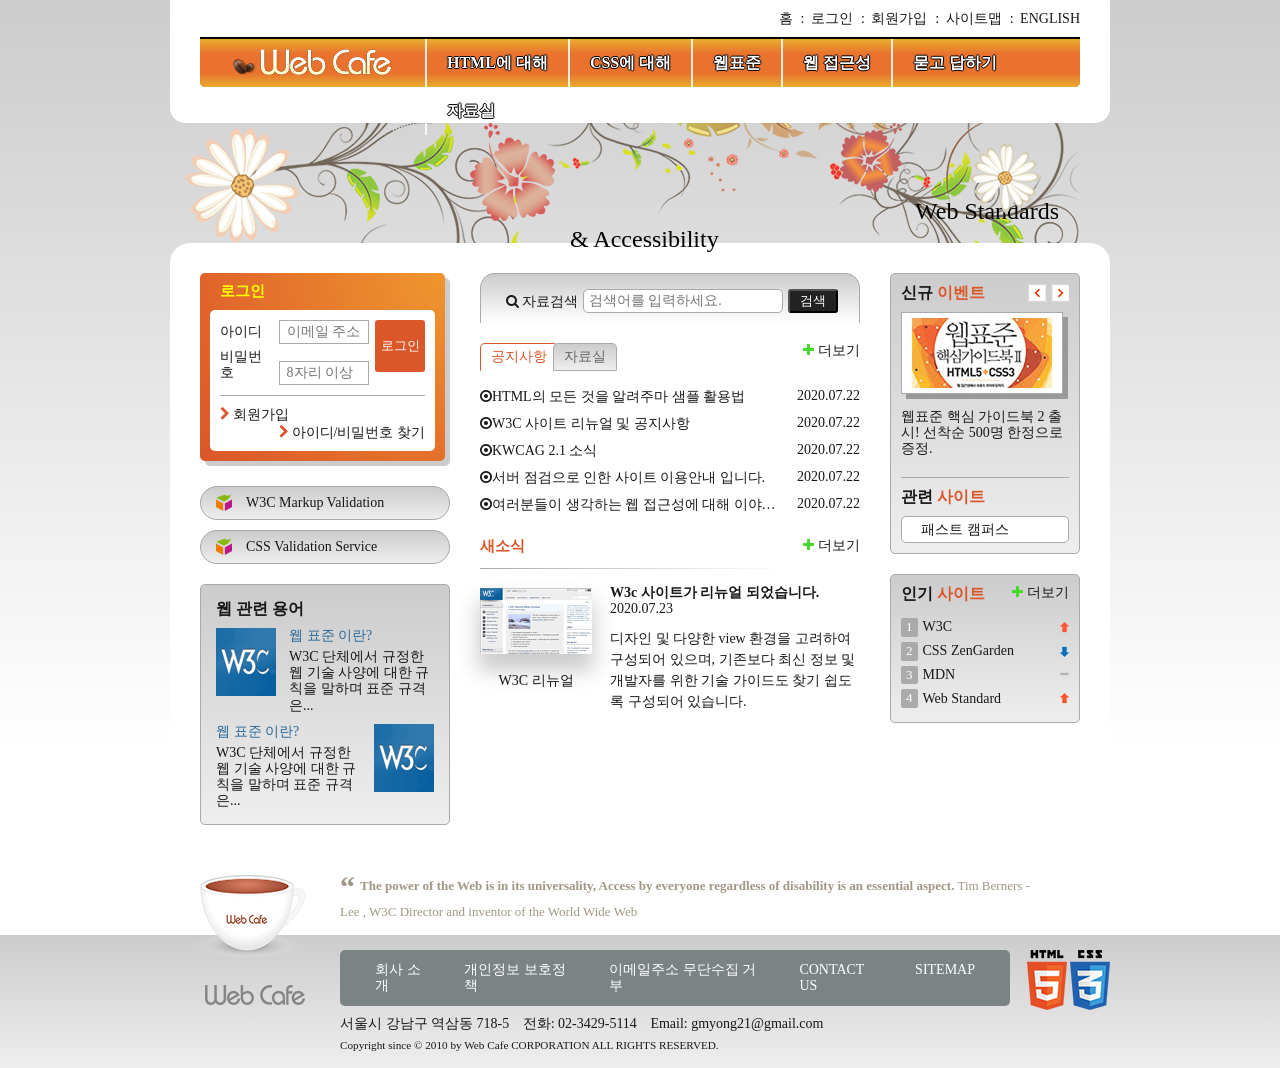
==== commit a1bc5dbb: "Merge branch '12-SloganFooter'" ====
--- a/index.html
+++ b/index.html
@@ -2,18 +2,355 @@
 <html lang="ko-KR">
 <head>
   <meta charset="UTF-8" />
-  <meta name="viewport" content="width=device-width, initial-scale=1.0" />
-  <title>그리드 레이아웃</title>
-  <link rel="stylesheet" href="css/grid.css" />
+  <title>웹카페-고정형 레이아웃</title>
+  <link rel="shortcut icon" href="images/common/webcafe.ico" type="image/x-icon">
+  <link rel="stylesheet" href="css/style.css" />
+  <script src="./js/jquery.min.js" defer></script>
+  <script src="./js/manu-tab.js" defer></script>
 </head>
 <body>
   <div class="container">
-    <header class="header">헤더</header>
-    <div class="visual">비주얼</div>
-    <main class="main">메인 콘텐츠</main>
-    <aside class="sidebar">사이드바</aside>
-    <article class="slogan">슬로건</article>
-    <footer class="footer">푸터</footer>
+
+    <header class="header">
+      <h1 class="logo">
+        <a href="#">
+          <img src="./images/logo.png" alt="WebCafe" />
+        </a>
+      </h1>
+      <ul class="member">
+        <li>
+          <a href="#">홈</a>
+        </li>
+        <li>
+          <span aria-hidden="true">:</span>
+          <a href="#">로그인</a>
+        </li>
+        <li>
+          <span aria-hidden="true">:</span>
+          <a href="#">회원가입</a>
+        </li>
+        <li>
+          <span aria-hidden="true">:</span>
+          <a href="#">사이트맵</a>
+        </li>
+        <li>
+          <span aria-hidden="true">:</span>
+          <a href="#">english</a>
+        </li>
+      </ul>
+      <nav class="navigation">
+        <h2 class="a11y-hidden">메인 메뉴</h2>
+        <ul class="menu">
+          <li class="menu-item">
+            <button type="button" class="btn-menu">HTML에 대해</button>
+            <ul class="sub-menu sub-menu1">
+              <li><a href="#">HTML5 소개</a></li>
+              <li><a href="#">레퍼런스 소개</a></li>
+              <li><a href="#">활용예제</a></li>
+            </ul>
+          </li>
+          <li class="menu-item">
+            <button type="button" class="btn-menu">CSS에 대해</button>
+            <ul class="sub-menu sub-menu2">
+              <li><a href="#">CSS 소개</a></li>
+              <li><a href="#">CSS2 vs CSS3</a></li>
+              <li><a href="#">CSS 애니메이션</a></li>
+              <li><a href="#">CSS Framwork</a></li>
+            </ul>
+          </li>   
+          <li class="menu-item">
+            <button type="button" class="btn-menu">웹표준</button>
+            <ul class="sub-menu sub-menu3">
+              <li><a href="#">웹표준이란?</a></li>
+              <li><a href="#">W3C</a></li>
+              <li><a href="#">HTML5의 현재와 미래</a></li>
+            </ul>
+          </li>    
+          <li class="menu-item">
+            <button type="button" class="btn-menu">웹 접근성</button>
+            <ul class="sub-menu sub-menu4">
+              <li><a href="#">웹 접근성의 개요</a></li>
+              <li><a href="#">장애 환경의 이해</a></li>
+              <li><a href="#">장치법</a></li>
+              <li><a href="#">웹 접근성 품질마크</a></li>
+            </ul>
+          </li>
+          <li class="menu-item">
+            <button type="button" class="btn-menu">묻고 답하기</button>
+            <ul class="sub-menu sub-menu5">
+              <li><a href="#">묻고 답하기</a></li>
+              <li><a href="#">FAQ</a></li>
+              <li><a href="#">1대1 질문</a></li>
+              <li><a href="#">웹표준</a></li>
+              <li><a href="#">웹 접근성</a></li>
+            </ul>
+          </li>
+          <li class="menu-item">
+            <button type="button" class="btn-menu">자료실</button>
+            <ul class="sub-menu sub-menu6">
+              <li><a href="#">공개 자료실</a></li>
+              <li><a href="#">이미지 자료실</a></li>
+              <li><a href="#">웹표준 자료실</a></li>
+              <li><a href="#">웹 접근성 자료실</a></li>
+            </ul>
+          </li>
+        </ul>
+      </nav>
+    </header>
+
+    <div class="visual">
+      <div class="visual-text">
+        Web Standards &amp; Accessibility
+      </div>
+    </div>
+
+    <main class="main">
+
+      <div class="group group1">
+
+        <section class="login">
+          <h2 class="login-heading">로그인</h2>
+          <form action="https://formspree.io/mrgyonoz" class="login-form" method="POST">
+            <fieldset>
+              <legend>회원 로그인 폼</legend>
+              <div class="user-email">
+                <label for="userEmail">아이디</label>
+                <input type="email" name="userEmail" id="userEmail" placeholder="이메일 주소" required />
+              </div>
+              <div class="user-pw">
+                <label for="userPw">비밀번호</label>
+                <input type="password" name="userPw" id="userPw" placeholder="8자리 이상" required />
+              </div>
+              <button class="btn-login" type="submit">로그인</button>
+            </fieldset>
+          </form>
+          <ul class="member-only">
+            <li><a href="#">회원가입</a></li>
+            <li><a href="#">아이디/비밀번호 찾기</a></li>
+          </ul>
+        </section>
+
+        <h2 class="a11y-hidden">유효성 검사 배너</h2>
+        <ul class="validation-list">
+          <li><a href="https://validator.w3.org/" target="_blank" title="마크업 유효성 검사 사이트로 이동(새창)">W3C Markup Validation</a></li>
+          <li><a href="https://jigsaw.w3.org/css-validator/" target="_blank" title="CSS 유효성 검사 사이트로 이동(새창)">CSS Validation Service</a></li>
+        </ul>
+
+        <section class="term">
+          <h2 class="term-heading">웹 관련 용어</h2>
+          <dl class="term-list">
+            <div class="odd">
+              <dt class="term-list-subject">웹 표준 이란?</dt>
+              <dd class="term-list-thumbnail">
+                <img src="./images/web_standards.gif" alt="W3C" />
+              </dd>
+              <dd class="term-list-brief">W3C 단체에서 규정한 웹 기술 사양에 대한 규칙을 말하며 표준 규격은...</dd>
+            </div>
+            <div class="even">
+              <dt class="term-list-subject">웹 표준 이란?</dt>
+              <dd class="term-list-thumbnail">
+                <img src="./images/web_standards.gif" alt="W3C" />
+              </dd>
+              <dd class="term-list-brief">W3C 단체에서 규정한 웹 기술 사양에 대한 규칙을 말하며 표준 규격은...</dd>
+            </div>
+          </dl>
+        </section>
+        
+      </div>
+
+      <div class="group group2">
+
+        <h2 class="a11y-hidden">검색</h2>
+        <form action="https://formspree.io/mrgyonoz" method="POST" class="search-form">
+          <fieldset>
+            <legend>검색 폼</legend>
+            <div role="group">
+              <label for="search">자료검색</label>
+              <input type="search" id="search" name="search" placeholder="검색어를 입력하세요." required />
+              <button class="btn-search" type="submit">검색</button>
+            </div>
+          </fieldset>
+        </form>
+
+        <div class="board">
+          <section class="notice tab-act">
+            <h2 class="notice-heading" id="noticeHeading">
+              <a href="#" class="tab">공지사항</a>
+            </h2>
+            <ul class="notice-list">
+              <li>
+                <a href="#">HTML의 모든 것을 알려주마 샘플 활용법</a>
+                <time datetime="2020-07-22T17:03:15">2020.07.22</time>
+              </li>
+              <li>
+                <a href="#">W3C 사이트 리뉴얼 및 공지사항</a>
+                <time datetime="2020-07-22T17:03:15">2020.07.22</time>
+              </li>
+              <li>
+                <a href="#">KWCAG 2.1 소식</a>
+                <time datetime="2020-07-22T17:03:15">2020.07.22</time>
+              </li>
+              <li>
+                <a href="#">서버 점검으로 인한 사이트 이용안내 입니다.</a>
+                <time datetime="2020-07-22T17:03:15">2020.07.22</time>
+              </li>
+              <li>
+                <a href="#">여러분들이 생각하는 웹 접근성에 대해 이야기를 나누어 봅시다.</a>
+                <time datetime="2020-07-22T17:03:15">2020.07.22</time>
+              </li>
+            </ul>
+            <a href="#" class="notice-more icon-plus" aria-labelledby="noticeHeading">더보기</a>
+          </section>
+          <section class="pds">
+            <h2 class="pds-heading" id="pdsHeading">
+              <a href="#" class="tab">자료실</a>
+            </h2>
+            <ul class="pds-list">
+              <li>
+                <a href="#">디자인 사이트 링크 모음</a>
+                <time datetime="2020-07-22T17:03:15">2020.07.22</time>
+              </li>
+              <li>
+                <a href="#">웹 접근성 관련 자료 모음</a>
+                <time datetime="2020-07-22T17:03:15">2020.07.22</time>
+              </li>
+              <li>
+                <a href="#">예제 샘플 응용해보기</a>
+                <time datetime="2020-07-22T17:03:15">2020.07.22</time>
+              </li>
+              <li>
+                <a href="#">웹 접근성 향상을위한 국가 표준 기술 가이드라인</a>
+                <time datetime="2020-07-22T17:03:15">2020.07.22</time>
+              </li>
+              <li>
+                <a href="#">로얄티 프리 이미지 자료</a>
+                <time datetime="2020-07-22T17:03:15">2020.07.22</time>
+              </li>
+            </ul>
+            <a href="#" class="pds-more icon-plus" aria-labelledby="pdsHeading">더보기</a>
+          </section>
+        </div>
+
+        <section class="news">
+          <h2 class="news-heading" id="newsHeading">새소식</h2>
+          <article class="news-item">
+            <h3 class="news-item-subject">
+              W3c 사이트가 리뉴얼 되었습니다.
+            </h3>
+            <time class="news-item-date" datetime="2020-07-23T16:21:10">2020.07.23</time>
+            <p class="news-item-brief">
+              디자인 및 다양한 view 환경을 고려하여 구성되어 있으며, 
+              기존보다 최신 정보 및 개발자를 위한 기술 가이드도 
+              찾기 쉽도록 구성되어 있습니다.  
+            </p>
+            <figure class="news-item-thumbnail">
+              <img src="images/news.gif" alt="새로운 표준인 HTML5를 발표하면서 새롭게 리뉴얼 된 W3C 사이트" />
+              <figcaption >W3C 리뉴얼</figcaption>
+            </figure>
+          </article>
+          <a href="#" class="news-more icon-plus" aria-labelledby="newsHeading">더보기</a>
+        </section>
+
+      </div>
+
+      <div class="group group3">
+
+        <div class="gradient-box">
+          <section class="event">
+            <h2 class="event-heading">
+              신규 <span>이벤트</span>
+            </h2>
+            <div id="eventDeltail">
+              <p class="event-thumbnail">
+                <img src="./images/free_gift.gif" alt="이벤트 경품 - 웹표준 핵심가이드 북 2 도서 증정" />
+              </p>
+              <p class="event-brief">
+                <em>웹표준 핵심 가이드북 2 출시!</em> 선착순 500명 한정으로 증정.
+              </p>
+            </div>
+            <div class="btn-wrap">
+              <button type="button" class="btn-prev" aria-label="이전 이벤트 보기"></button>
+              <button type="button" class="btn-next" aria-label="다음 이벤트 보기"></button>
+            </div>
+          </section>
+          <section class="related">
+            <h2 class="related-heading">
+              관련 <span>사이트</span>
+            </h2>
+            <ul class="related-list">
+              <li><a href="#" target="_blank">패스트 캠퍼스</a></li>
+              <li><a href="#" target="_blank">Web Standards</a></li>
+              <li><a href="#" target="_blank">웹접근성 연구소</a></li>
+              <li><a href="#" target="_blank">CSS ZenGarden</a></li>
+              <li><a href="#" target="_blank">AOA Youtube 채널</a></li>
+            </ul>
+          </section>
+        </div>
+
+        <div class="gradient-box">
+          <section class="favorite">
+            <h2 class="favorite-heading" id="favoriteHeading">인기 <span>사이트</span></h2>
+            <ol class="favorite-list">
+              <li class="no1">
+                <a href="#">W3C</a>
+                <em class="up">상승</em>
+              </li>
+              <li class="no2">
+                <a href="#">CSS ZenGarden</a>
+                <em class="down">하락</em>
+              </li>
+              <li class="no3">
+                <a href="#">MDN</a>
+                <em class="stop">멈춤</em>
+              </li>
+              <li class="no4">
+                <a href="#">Web Standard</a>
+                <em class="up">상승</em>
+              </li>
+            </ol>
+            <a href="#" class="favorite-more icon-plus" aria-labelledby="favoriteHeading">더보기</a>
+          </section>
+        </div>
+
+      </div>
+
+    </main>
+
+    <article class="slogan">
+      <h2 class="slogan-heading" title="웹카페에서 웹표준을">슬로건</h2>
+      <p class="slogan-brief">
+        <q cite="https://www.w3.org/WAI/">The power of the Web is in its universality, Access by everyone regardless of disability is an essential aspect.</q>
+        <span>Tim Berners - Lee , W3C Director and inventor of the World Wide Web</span>
+      </p>
+    </article>
+
+    <div class="footer-bg">
+      <footer class="footer">
+        <a href="#" class="footer-logo">
+          <img src="./images/footer_logo.png" alt="Web Cafe" />
+        </a>
+        <ul class="guide-list">
+          <li><a href="" herf="#">회사 소개</a></li>
+          <li><a href="" herf="#">개인정보 보호정책</a></li>
+          <li><a href="" herf="#">이메일주소 무단수집 거부</a></li>
+          <li><a href="" herf="#">contact us</a></li>
+          <li><a href="" herf="#">sitemap</a></li>
+        </ul>
+        <address class="address">
+          <span>서울시 강남구 역삼동 718-5</span>
+          <span>전화: 02-3429-5114</span>
+          <span>Email: gmyong21@gmail.com</span>
+        </address>
+        <small class="coptright">
+          Copyright since &copy; 2010 by Web Cafe CORPORATION ALL RIGHTS RESERVED.
+        </small>
+        <div class="badge">
+          <img src="./images/html5_logo.png" alt="최신 표준 기술인 HTML5를 적용했습니다." />
+          <img src="./images/css3_logo.png" alt="최신 표준 기술인 CSS3를 적용했습니다." />
+        </div>
+      </footer>
+    </div>
+
   </div>
 </body>
 </html>
--- a/css/style.css
+++ b/css/style.css
@@ -0,0 +1,842 @@
+@charset "utf-8";
+@import url(./normalize.css);
+@import url(//spoqa.github.io/spoqa-han-sans/css/SpoqaHanSans-kr.css);
+/* @import url(https://cdnjs.cloudflare.com/ajax/libs/font-awesome/4.7.0/css/font-awesome.min.css); */
+@import url(./fontello.css);
+
+*, *::before, *::after {
+  box-sizing: border-box;
+}
+html {
+  font-size: 10px;
+}
+body {
+  font-size: 1.4rem;
+  color: #181818;
+  background: url(./images/bg_flower.png) no-repeat 50% 0 scroll, #fff linear-gradient(to bottom, #ccc 0%, #fff 70%, #fff 100%);
+  font-family: 'Spoqa Han Sans';
+  font-weight: 400;
+}
+/* 숨긴 콘텐츠 */
+.a11y-hidden, legend {
+  position: absolute;
+  width: 1px;
+  height: 1px;
+  overflow: hidden;
+  margin: -1px;
+  clip-path: polygon(0 0, 0 0, 0 0);
+  clip: rect(0 0 0 0);
+  clip: rect(0, 0, 0, 0);
+}
+/* 링크 스타일 */
+a {
+  text-decoration: none;
+  color: inherit;
+}
+/* 레이아웃 */
+.container {
+  /* display: flex;
+  flex-flow: column nowrap;
+  align-items: center; */
+}
+.header, .visual, .main, .slogan, .footer {
+  width: 940px;
+  margin-left: auto;
+  margin-right: auto;
+}
+/* 헤더 */
+.header {
+  background-color: #fff;
+  border-radius: 0 0 15px 15px;
+  padding: 1px 30px;
+  position: relative;
+}
+/* 로고 */
+.logo {
+  position: absolute;
+  top: 27px;
+  left: 60px;
+}
+/* 멤버링크 */
+.member {
+  list-style: none;
+  padding-left: 0;
+  margin-top: 8px;
+  margin-bottom: 8px;
+  margin-right: -8px;
+  font-size: 0;
+  text-align: right;
+}
+.member li, .member a {
+  display: inline-block;
+}
+.member li {
+  font-size: 1.4rem;
+}
+.member [aria-hidden] {
+  /* margin: 0 5px; */
+}
+.member a {
+  padding: 2px 8px 2px 3px;
+  text-transform: uppercase;
+}
+/* 메인 메뉴 */
+.menu {
+  background: #e8722e linear-gradient(to bottom, #eaac2e 0%,#e8722e 31%,#e8722e 71%,#eaac2e 100%);
+  padding-left: 0;
+  list-style: none;
+  margin: 0 0 35px;
+  padding-left: 225px;
+  border-top: 2px solid #000;
+  border-radius: 0 0 5px 5px;
+  height: 50px;
+}
+.menu::after {
+  content: "";
+  display: block;
+  clear: both;
+}
+.menu-item {
+  float: left;
+  position: relative;
+}
+.btn-menu {
+  background-color: transparent;
+  color: #fff;
+  font-size: 1.6rem;
+  font-weight: 700;
+  border: 0;
+  line-height: 48px;
+  border-left: 2px solid rgba(255, 255, 255, .85);
+  padding: 0 20px;
+  cursor: pointer;
+  text-shadow: 1px 0 0 #000,
+              0 1px 0 #000,
+              -1px 0 0 #000,
+              0 -1px 0 #000;
+}
+.menu-act .btn-menu {
+  color: #ff0;
+}
+.menu-act .btn-menu::after {
+  content: "";
+  display: block;
+  height: 2px;
+  background-color: #000;
+}
+.sub-menu {
+  position: absolute;
+  margin: 0;
+  padding-left: 0;
+  list-style: none;
+  white-space: nowrap;
+}
+.sub-menu li, .sub-menu a {
+  display: inline-block;
+}
+.sub-menu a {
+  padding: 8px 0;
+  margin-right: 10px;
+}
+.menu-act .sub-menu {
+  display: block;
+}
+.sub-menu a::before {
+  content: '\f192';
+  font-family: 'fontello';
+  display: inline-block;
+  width: 1em;
+  margin-right: .2em;
+  margin-left: .2em;
+}
+.sub-menu a:hover::before, .sub-menu a:focus::before {
+  content: '\e800';
+}
+.sub-menu1, .sub-menu2, .sub-menu3 {
+  left: 0;
+}
+.sub-menu4, .sub-menu5, .sub-menu6 {
+  right: 0;
+}
+.sub-menu1 {
+  display: none;
+}
+.sub-menu2 {
+  display: none;
+}
+.sub-menu3 {
+  display: none;
+}
+.sub-menu4 {
+  display: none;
+}
+.sub-menu5 {
+  display: none;
+}
+.sub-menu6 {
+  display: none;
+}
+/* 비주얼 */
+@keyframes textAni {
+  0% {
+    font-size: 12px;
+    color: rgba(0, 0, 0, 0);
+    transform: translate(0, 0);
+  }
+  100% {
+    font-size: 24px;
+    color: rgba(0, 0, 0, 1);
+    transform: translate(400px, 75px);
+  }
+}
+@keyframes bgAni {
+  0% {
+    opacity: 1;
+  }
+  100% {
+    opacity: 0;
+  }
+}
+.visual {
+  height: 120px;
+  position: relative;
+}
+.visual::before, .visual::after {
+  content: "";
+  position: absolute;
+  top: 0;
+  left: 0;
+  width: 100%;
+  height: 100%;
+  background-repeat: no-repeat;
+  animation: bgAni 2s ease-in-out infinite alternate;
+}
+.visual::before {
+  background-image: url(./images/ani_flower_01.png), url(./images/ani_flower_02.png);
+  background-position: 0 -10px, 670px 0;
+}
+.visual::after {
+  background-image: url(./images/ani_flower_03.png), url(./images/ani_flower_04.png);
+  background-position: 300px 0px, 800px 20px;
+  animation-delay: 1s;
+}
+.visual-text {
+  font-family: Georgia, 'Times New Roman', Times, serif;
+  font-size: 2.4rem;
+  animation: textAni 500ms ease-in-out forwards;
+  width: 500px;
+}
+/* 메인 콘텐츠 */
+.main {
+  background-color: blue;
+  min-height: 450px;
+  padding: 30px;
+  display: flex;
+  flex-flow: row nowrap;
+  justify-content: space-between;
+  align-items: flex-start;
+  background-color: #fff;
+  border-radius: 20px;
+
+}
+.group1 {
+  width: 250px;
+}
+.group2 {
+  width: 380px;
+}
+.group3 {
+  width: 190px;
+}
+/* 로그인 */
+.login {
+  background-color: #db5629;
+  background-image: radial-gradient(circle at right top, #ef962f, #db5629);
+  border-radius: 5px;
+  box-shadow: 5px 5px 0 0 #ccc;
+  padding: 10px;
+  width: calc(100% - 5px);
+}
+.login-heading {
+  margin-top: 0;
+  margin-bottom: 10px;
+  color: #ff0;
+  font-size: 1.5rem;
+  font-weight: 700;
+  padding-left: 10px;
+}
+.login-form {
+  background-color: #fff;
+  border-top-left-radius: 5px;
+  border-top-right-radius: 5px;
+  padding: 10px 10px 0 10px;
+}
+.login-form fieldset {
+  margin: 0;
+  padding: 0;
+  border: 0;
+  position: relative;
+  padding-bottom: 5px;
+  border-bottom: 1px solid #aaa;
+}
+.login-form div {
+  width: 150px;
+  margin-bottom: 5px;
+}
+.login-form label {
+  display: inline-block;
+  width: 55px;
+}
+.login-form input {
+  width: 90px;
+  height: 24px;
+  border: 1px solid #aaa;
+  padding: 1px 1px 1px 0.5em;
+}
+.btn-login {
+  width: 50px;
+  height: 52px;
+  border-radius: 3px;
+  border: 0;
+  padding: 5px;
+  color: #fff;
+  cursor: pointer;
+  background-color: #db5629;
+  font-size: 1.3rem;
+  position: absolute;
+  top: 0;
+  right: 0;
+}
+.member-only {
+  background-color: #fff;
+  margin: 0;
+  padding: 10px;
+  list-style: none;
+  border-bottom-left-radius: 5px;
+  border-bottom-right-radius: 5px;
+}
+.member-only::after {
+  content: "";
+  display: block;
+  clear: both;
+}
+.member-only li:first-child {
+  float: left;
+}
+.member-only li:last-child {
+  float: right;
+}
+.member-only a {
+  padding-top: 5px;
+  padding-bottom: 5px;
+}
+.member-only a::before {
+  content: "\e803";
+  font-family: 'fontello';
+  display: inline-block;
+  margin-right: 0.2em;
+  color: #db5629;
+}
+/* 유효성 검사 배너 링크 */
+.validation-list {
+  margin: 25px 0 0 0;
+  padding-left: 0;
+  list-style: none;
+}
+.validation-list li a {
+  display: block;
+  padding: 8px 10px 8px 45px;
+  margin-top: 10px;
+  border: 1px solid #aaa;
+  border-radius: 20px;
+  background-color: #ccc;
+  background-image: url(./images/validation_icon.png), linear-gradient(180deg, #ccc, #eee);
+  background-repeat: no-repeat, repeat;
+  background-position: 15px 50%, 0 0;
+}
+.validation-list li a:hover {
+  color: #f00;
+}
+/* 웹 관련 용어 */
+.term {
+  background: #ccc linear-gradient(180deg, #ccc, #eee);
+  border: 1px solid #aaa;
+  border-radius: 5px;
+  padding: 15px;
+  margin-top: 20px;
+}
+.term-heading {
+  margin: 0;
+  font-size: 1.6rem;
+  /* font-weight: 700; */
+}
+.term-list {
+  margin-top: 10px;
+  margin-bottom: 0;
+}
+.term-list > div {
+  margin-top: 10px;
+}
+.odd::after {
+  content: "";
+  display: block;
+  clear: both;
+}
+.term-list-subject {
+  color: #296897;
+}
+.term-list-subject, .term-list-brief {
+  width: 145px;
+  float: right;
+}
+.term-list-thumbnail {
+  margin-left: 0;
+  float: left;
+}
+.term-list-brief {
+  margin-left: 0;
+  margin-top: 5px;
+}
+
+/* --------------------------------- */
+
+.even::after {
+  content: "";
+  display: block;
+  clear: both;
+}
+.even .term-list-subject {
+  float: left;
+}
+.even .term-list-thumbnail {
+  float: right;
+}
+.even .term-list-brief {
+  float: left;
+}
+
+/* --------------------------------- */
+
+/* 검색폼 */
+.search-form {
+  border: 1px solid #aaa;
+  border-bottom: 0;
+  border-radius: 15px 15px 0 0;
+  padding: 15px 25px 10px;
+  background: #ccc linear-gradient(180deg, #ccc, #fff);
+}
+.search-form fieldset {
+  border: 0;
+  margin: 0;
+  padding: 0;
+}
+.search-form div[role="group"] {
+  display: flex;
+  flex-flow: row nowrap;
+  align-items: center;
+}
+.search-form label, .btn-search {
+  white-space: nowrap;
+}
+.search-form label::before {
+  content: "\e802";
+  font-family: 'fontello';
+  display: inline-block;
+  margin-right: 0.2em;
+}
+.search-form input[type="search"] {
+  border: 1px solid #aaa;
+  border-radius: 5px;
+  padding: 1px 1px 1px 5px;
+  height: 24px;
+  width: 200px;
+  flex-grow: 1;
+  margin-left: 5px;
+  margin-right: 5px;
+}
+.btn-search {
+  border: 1px soild #aaa;
+  border-radius: 3px;
+  color: #fff;
+  background-color: #222;
+  font-size: 1.3rem;
+  height: 24px;
+  padding: 0 10px;
+}
+/* 공지사항 및 자료실 */
+.board {
+  margin-top: 20px;
+  position: relative;
+  padding-top: 45px;
+}
+.notice-heading,
+.pds-heading {
+  margin: 0;
+  font-size: 1.4rem;
+  font-weight: 400;
+  position: absolute;
+  top: 0;
+}
+.notice-heading {
+  left: 0;
+}
+.pds-heading {
+  left: 73px;
+}
+.tab {
+  color: #666;
+  border: 1px solid #aaa;
+  border-radius: 5px 5px 0 0;
+  padding: 5px 10px;
+  display: block;
+  background: #ccc linear-gradient(180deg, #ccc, #eee);
+}
+.tab-act .tab {
+  color: #db5629;
+  border-color: #db5629 #db5629 #fff #db5629;
+  background: #fff;
+}
+.notice-list,
+.pds-list,
+.notice-more,
+.pds-more {
+  display: none;
+}
+.tab-act .notice-list,
+.tab-act .pds-list,
+.tab-act .notice-more,
+.tab-act .pds-more {
+  display: block;
+}
+.notice-list,
+.pds-list {
+  list-style: none;
+  margin: 0;
+  padding-left: 0;
+  min-height: 130px;
+}
+.notice-list li,
+.pds-list li {
+  margin-bottom: 10px;
+}
+.notice-list li::after,
+.pds-list li::after {
+  content: "";
+  display: block;
+  clear: both;
+}
+.notice-list a,
+.pds-list a {
+  float: left;
+  width: 300px;
+  text-overflow: ellipsis;
+  overflow: hidden;
+  white-space: nowrap;
+}
+.notice-list a::before,
+.pds-list a::before {
+  content: "\f192";
+  font-family: "fontello";
+  display: inline-block;
+}
+.notice-list time,
+.pds-list time {
+  float: right;
+}
+.notice-more,
+.pds-more {
+  position: absolute;
+  top: -8px;
+  right: -8px;
+  padding: 8px;
+}
+.icon-plus::before {
+  color: hsla(110, 70%, 50%, 1);
+}
+/* 새소식 */
+.news {
+  margin-top: 20px;
+  position: relative;
+}
+.news::before {
+  content: "";
+  position: absolute;
+  top: 30px;
+  left: 0;
+  width: 80%;
+  height: 1px;
+  background: #aaa linear-gradient(90deg, #aaa, #fff);
+}
+.news-heading {
+  margin: 0;
+  font-size: 1.5rem;
+  font-weight: 700;
+  color: #db5629;
+}
+.news-item {
+  margin-top: 30px;
+  padding-left: 130px;
+  position: relative;
+}
+.news-item-subject {
+  margin: 0;
+  font-size: 1.4rem;
+}
+.news-item-brief {
+  margin: 10px 0;
+  line-height: 1.5;
+}
+.news-item-thumbnail {
+  margin: 0;
+  position: absolute;
+  top: 3px;
+  left: 0;
+  text-align: center;
+}
+.news-item-thumbnail img {
+  margin-bottom: 15px;
+  box-shadow: 0 15px 20px 2px #ccc;
+}
+.news-more {
+  position: absolute;
+  padding: 8px;
+  top: -8px;
+  right: -8px;
+}
+/* 신규 이벤트 관련 사이트, 인기 사이트 */
+.gradient-box {
+  border: 1px solid #aaa;
+  border-radius: 5px;
+  padding: 10px;
+  background: #ccc linear-gradient(180deg, #ccc, #eee);
+}
+/* 신규 이벤트 */
+.event {
+  border-bottom: 1px solid #aaa;
+  position: relative;
+}
+.event-heading, .related-heading, .favorite-heading {
+  font-size: 1.6rem;
+  margin: 0;
+}
+.event-heading span, .related-heading span, .favorite-heading span {
+  color: #db5629;
+}
+.event-thumbnail, .event-brief {
+  margin: 10px 0;
+}
+.event-thumbnail img {
+  border: 1px solid #aaa;
+  box-shadow: 5px 5px 0 0 #999;
+}
+.event-brief {
+  padding-bottom: 10px;
+}
+.event-brief em {
+  font-style: normal;
+}
+.btn-wrap {
+  position: absolute;
+  top: 0;
+  right: 0;
+}
+.btn-wrap button {
+  background: #ccc url(./images/back_forward.png) no-repeat;
+  width: 19px;
+  height: 18px;
+  border: 0;
+  padding: 0;
+  cursor: pointer;
+  vertical-align: bottom;
+}
+.btn-wrap .btn-next {
+  background-position: -35px 0;
+}
+/* 관련 사이트 */
+.related {
+  margin-top: 10px;
+}
+.related-list {
+  background-color: #fff;
+  list-style: none;
+  margin: 10px 0 0 0;
+  padding-left: 0;
+  height: 27px;
+  overflow: hidden;
+  border: 1px solid #aaa;
+  border-radius: 5px;
+  transition: all 200ms;  
+}
+.related-list:hover {
+  height: 147px;
+  padding: 10px 0;
+}
+.related-list li {
+  padding: 2px 5px;
+}
+.related-list a {
+  display: block;
+  line-height: 21px;
+  text-indent: 1em;
+}
+/* 인기 사이트 */
+.group3 .gradient-box:nth-child(2) {
+  margin-top: 20px;
+  padding-bottom: 0;
+}
+.favorite {
+  position: relative;
+}
+.favorite-list {
+  margin-top: 10px 0 0 0;
+  padding-left: 0;
+  list-style: none;
+}
+/* .favorite-list li {
+  counter-increment: number;
+  margin-top: 5px;
+  background-color: violet;
+  position: relative;
+} */
+.favorite-list li {
+  counter-increment: number;
+  display: flex;
+  flex-flow: row nowrap;
+  align-items: center;
+  margin-top: 5px;
+}
+.favorite-list li::before {
+  content: counter(number);
+  display: inline-block;
+  padding: 2px 5px;
+  color: #fff;
+  background-color: #aaa;
+  border-radius: 2px;
+  margin-right: 5px;
+  font-size: 1.3rem;
+}
+.favorite-list a {
+  flex-grow: 1;
+}
+.up, .down, .stop {
+  background-image: url(./images/rank.png);
+  background-repeat: no-repeat;
+  font-style: normal;
+  width: 9px;
+  height: 11px;
+  padding-top: 11px;
+  overflow: hidden;
+}
+.stop {
+  background-position: 0 50%;
+}
+.down {
+  background-position: 0 100%;
+}
+.favorite-more {
+  position: absolute;
+  padding: 8px;
+  top: -8px;
+  right: -8px;
+}
+/* 슬로건 */
+.slogan {
+  position: relative;
+  padding: 15px 80px 15px 170px;
+}
+.slogan-heading {
+  margin: 0;
+  width: 110px;
+  height: 83px;
+  position: absolute;
+  top: 20px;
+  left: 25px;
+  display: flex;
+  justify-content: center;
+  align-items: center;
+  font-size: 1.4rem;
+  font-weight: 400;
+}
+.slogan-heading::after {
+  content: "";
+  width: 100%;
+  height: 100%;
+  background-image: url(./images/coffee.png);
+  background-repeat: no-repeat;
+  background-position: 0 0;
+  background-attachment: scroll;
+  position: absolute;
+  top: 0;
+  left: 0;
+}
+.slogan-brief {
+  color: #a09784;
+  margin: 0;
+  font-size: 1.3rem;
+}
+.slogan-brief q {
+  font-weight: 700;
+}
+.slogan-brief q::before {
+  font-size: 3rem;
+  vertical-align: middle;
+  margin-right: 5px;
+}
+.slogan-brief q::after {
+  content: "";
+}
+/* 푸터 */
+.footer-bg {
+  background: #ccc linear-gradient(180deg, #ccc, #eee);
+  width: 100%;
+  display: flex;
+  flex-flow: column nowrap;
+  align-items: center;
+  padding: 15px 0;
+}
+.footer {
+  padding: 0 100px 0 170px;
+  position: relative;
+}
+/* 푸터 로고 */
+.footer-logo {
+  position: absolute;
+  top: 35px;
+  left: 35px;
+}
+/* 가이드 링크 */
+.guide-list {
+  margin: 0;
+  padding: 4px 20px;
+  list-style: none;
+  background-color: #7b8385;
+  color: #fff;
+  display: flex;
+  flex-flow: row nowrap;
+  border-radius: 5px;
+  justify-content: space-between;
+}
+.guide-list a {
+  display: block;
+  padding: 8px 15px;
+  text-transform: uppercase;
+}
+/* 주소 및 연락처 */
+.address {
+  font-style: normal;
+  margin: 10px 0 5px 0;
+}
+.address span {
+  margin-right: 10px;
+}
+/* 저작권 */
+.copyright {
+  font-size: 1.4rem;
+  display: block;
+}
+/* 적용 기술 배치 */
+.badge {
+  position: absolute;
+  top: 0;
+  right: 0;
+}
